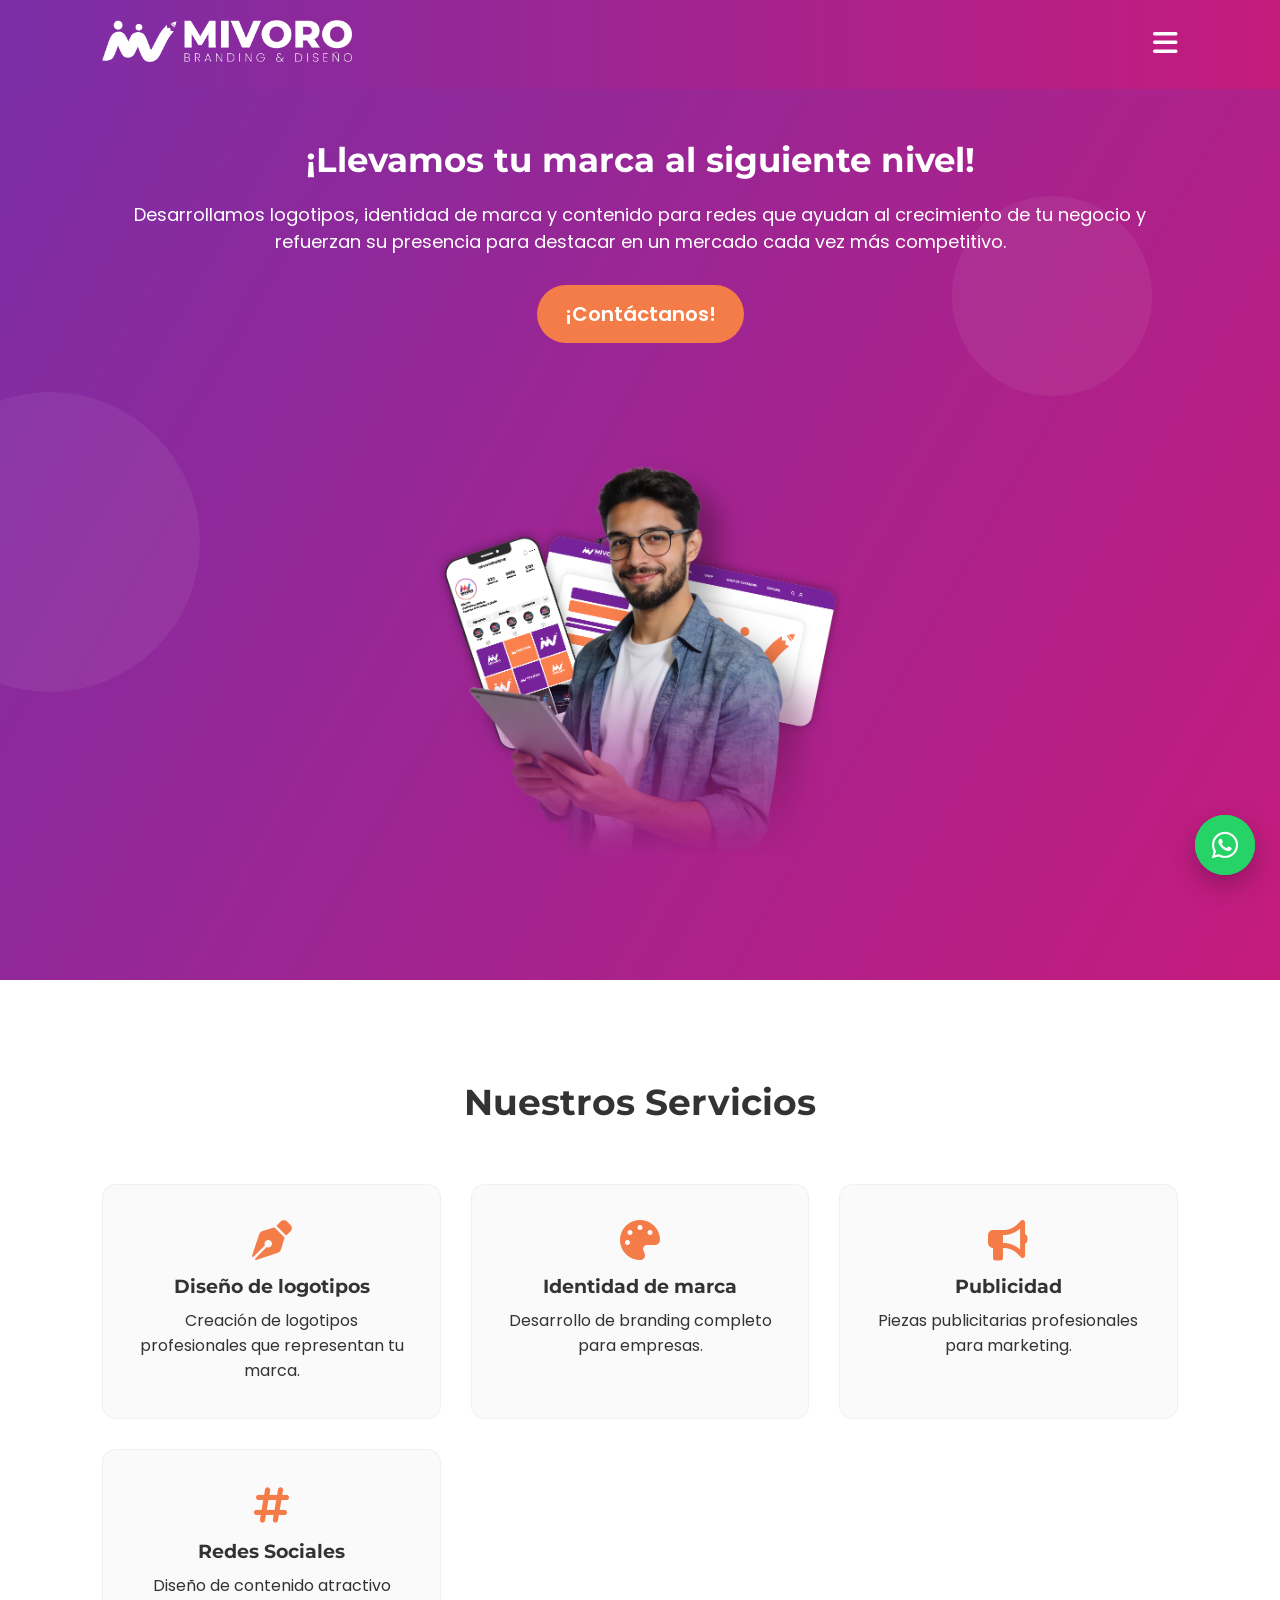
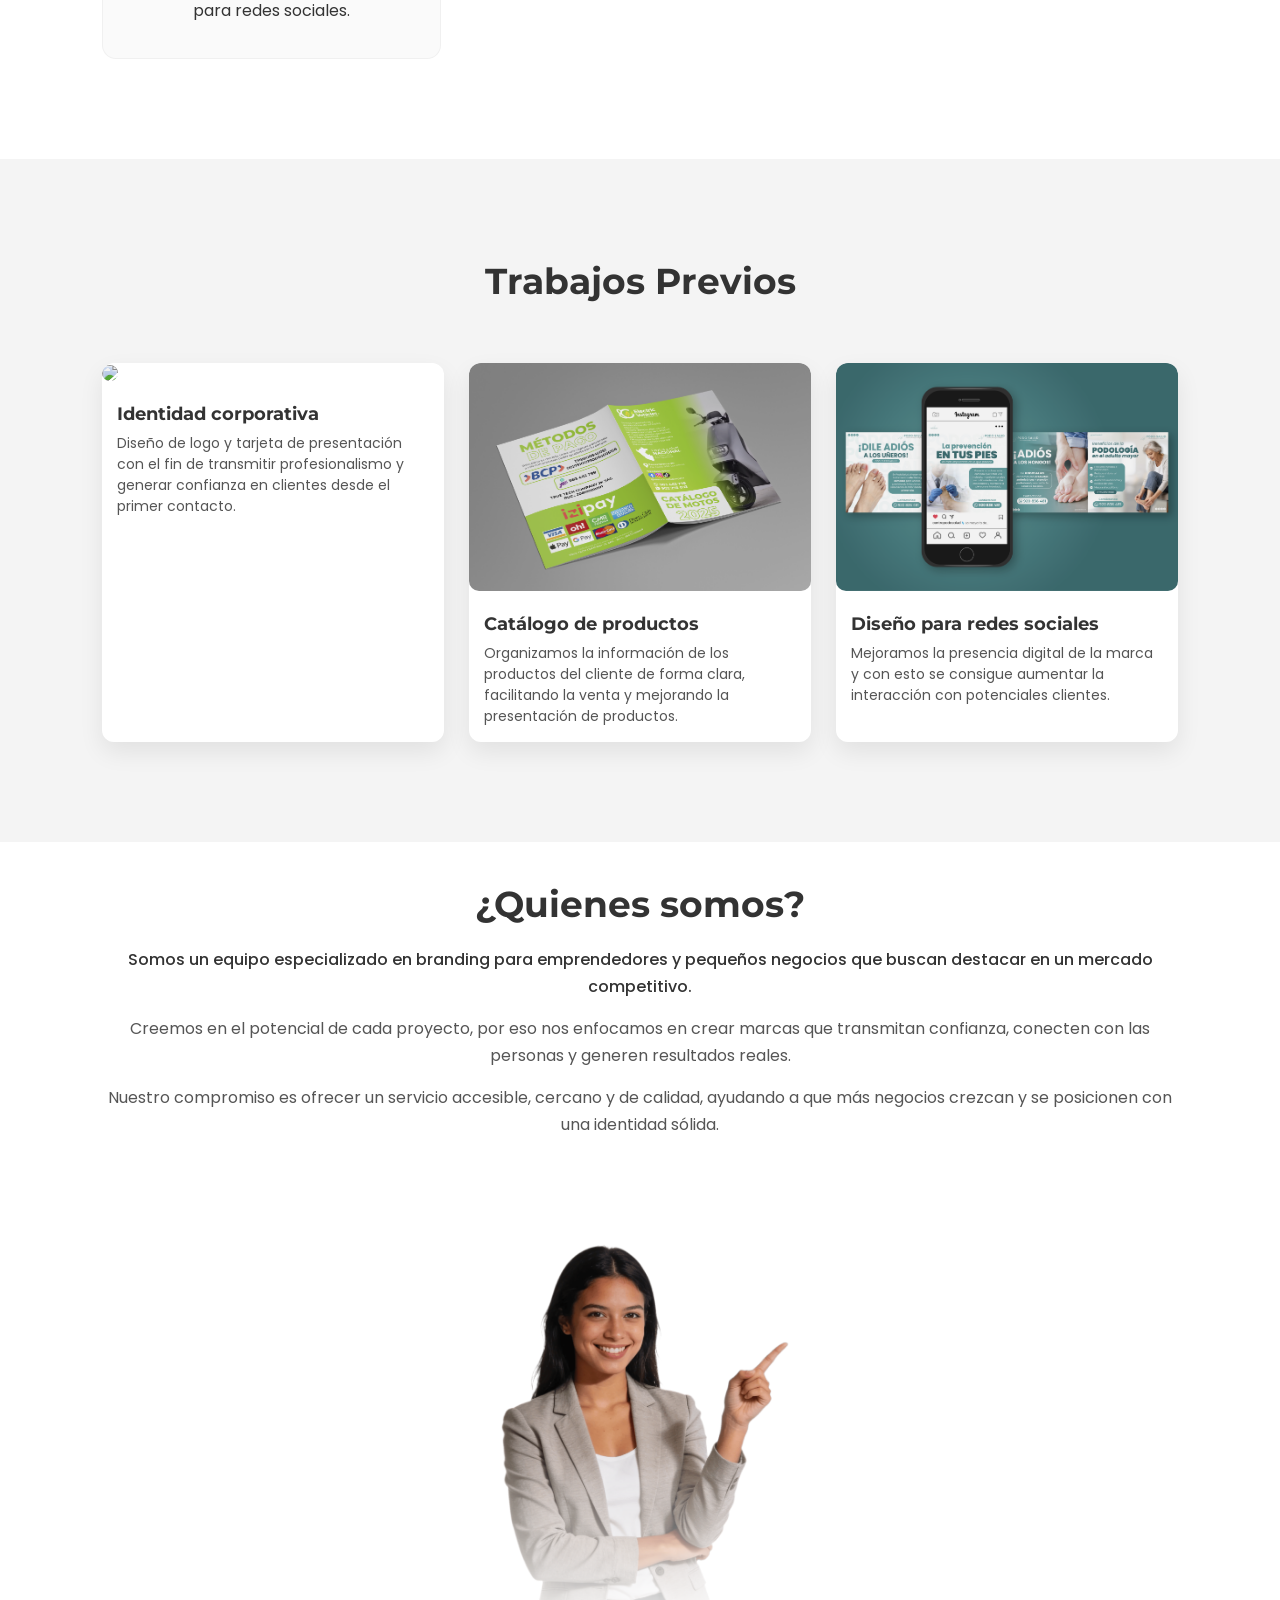
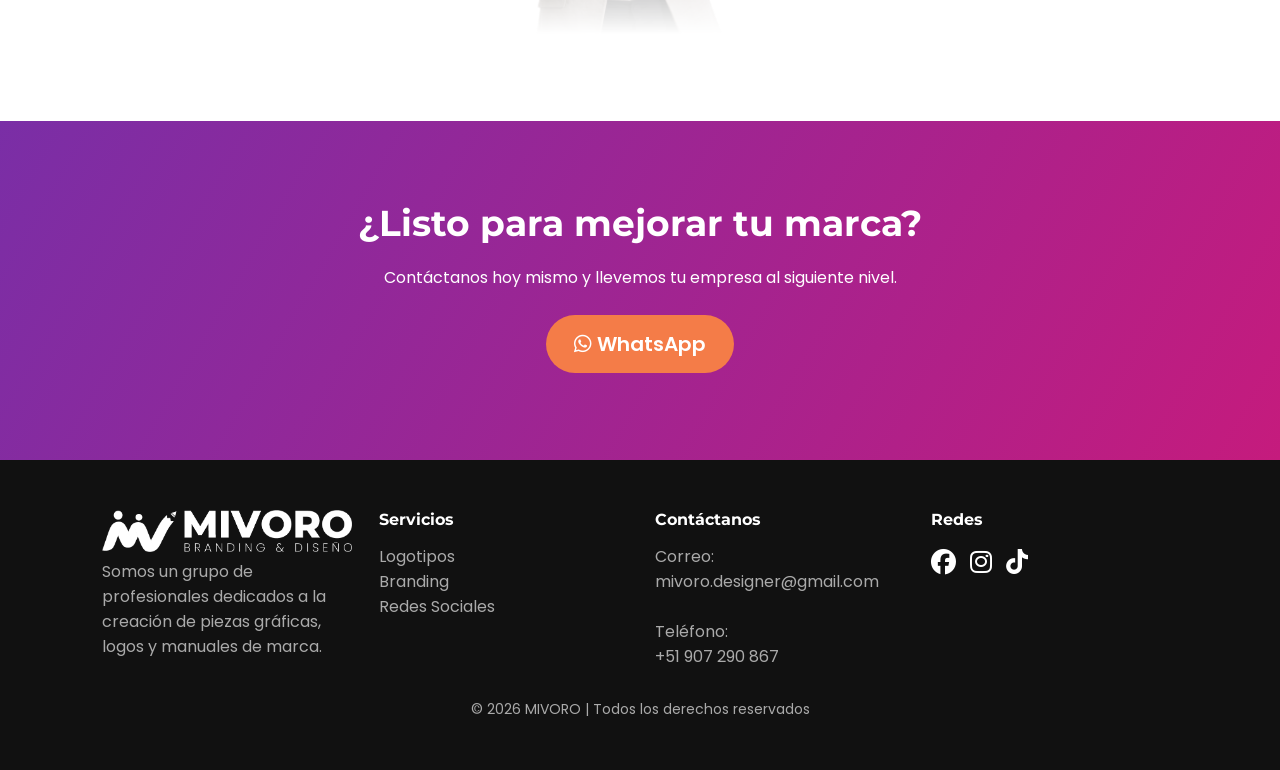
==== index.html @ 8953d546 "index.html" ====
<!DOCTYPE html>
<html lang="es">

<head>
    <meta charset="UTF-8">
    <meta name="viewport" content="width=device-width, initial-scale=1.0">
    <meta property="og:title" content="MIVORO | Branding & Diseño">
    <meta property="og:description" content="Especialistas en branding, diseño gráfico y creación de identidad visual.">
    <meta property="og:image" content="https://mivorodesigner.github.io/img/LogoW.png">
    <meta property="og:image:width" content="1200">
    <meta property="og:image:height" content="630">
    <meta property="og:url" content="https://mivorodesigner.github.io/">
    <meta property="og:type" content="website">

    <meta name="twitter:card" content="summary_large_image">

    <title>MIVORO | Branding & Diseño</title>

    <link rel="canonical" href="https://mivorodesigner.com/">

    <link rel="stylesheet" href="css/styles.css">

    <!-- Icono Principal -->
    <link rel="icon" type="image/png" href="img/favicon.png">

    <!-- Google Fonts -->
    <link rel="preconnect" href="https://fonts.googleapis.com">
    <link rel="preconnect" href="https://fonts.gstatic.com" crossorigin>

    <link
        href="https://fonts.googleapis.com/css2?family=Montserrat:wght@600;700;800&family=Poppins:wght@300;400;500;600&display=swap"
        rel="stylesheet">

    <!-- ICONOS -->
    <link rel="stylesheet" href="https://cdnjs.cloudflare.com/ajax/libs/font-awesome/6.5.0/css/all.min.css">

    <!-- ANIMACIONES -->
    <link href="https://unpkg.com/aos@2.3.4/dist/aos.css" rel="stylesheet">

</head>

<body>

    <header>

        <div class="logo"><img src="img/Logo.png"></div>

        <nav id="nav-menu">

            <a href="#inicio">Inicio</a>
            <a href="#servicios">Servicios</a>
            <a href="#portafolio">Portafolio</a>
            <a href="#contacto">Contacto</a>

        </nav>

        <div class="menu-toggle" id="menu-toggle">
            <i class="fa-solid fa-bars"></i>
        </div>

    </header>

    <!-- HERO -->

    <section class="hero" id="inicio">

        <div class="hero-container">

            <div data-aos="fade-right">

                <h1 data-aos="fade-right" data-aos-delay="0">¡Llevamos tu marca al siguiente nivel!</h1>

                <p data-aos="fade-right" data-aos-delay="50">Desarrollamos logotipos, identidad de marca y contenido
                    para redes que ayudan al crecimiento de tu negocio y refuerzan su presencia para destacar en un
                    mercado cada vez más competitivo.</p>

                <a href="#contacto" class="btn" data-aos="fade-right" data-aos-delay="100">¡Contáctanos!</a>

            </div>

            <div class="hero-img" data-aos="fade-left" data-aos-delay="150">
                <img src="img/Guy.png" alt="Diseño">
            </div>

        </div>

    </section>

    <!-- BOTON WHATSAPP -->

    <div class="whatsapp-container">

        <button class="whatsapp-float" id="whatsappBtn">
            <i class="fa-brands fa-whatsapp"></i>
        </button>

        <div class="whatsapp-box" id="whatsappBox">

            <div class="whatsapp-header">

                <span>¿Cómo podemos ayudarte?</span>

                <button class="close-wsp" id="closeWsp">
                    <i class="fa-solid fa-xmark"></i>
                </button>

            </div>

            <div class="whatsapp-options">

                <a href="https://wa.me/51907290867?text=Hola,%20quiero%20información%20sobre%20diseño%20de%20logos"
                    target="_blank">
                    <i class="fa-solid fa-pen-nib"></i>
                    Diseño de logotipos
                </a>

                <a href="https://wa.me/51907290867?text=Hola,%20quiero%20información%20sobre%20branding%20e%20identidad%20visual"
                    target="_blank">
                    <i class="fa-solid fa-palette"></i>
                    Branding e identidad
                </a>

                <a href="https://wa.me/51907290867?text=Hola,%20quiero%20información%20sobre%20diseño%20para%20redes%20sociales"
                    target="_blank">
                    <i class="fa-solid fa-hashtag"></i>
                    Diseño para redes
                </a>

                <a href="https://wa.me/51907290867?text=Hola,%20quiero%20información%20sobre%20publicidad%20y%20marketing%20visual"
                    target="_blank">
                    <i class="fa-solid fa-bullhorn"></i>
                    Publicidad
                </a>

                <a href="https://wa.me/51907290867?text=Hola,%20quiero%20cotizar%20un%20proyecto%20de%20diseño"
                    target="_blank">
                    <i class="fa-solid fa-briefcase"></i>
                    Cotizar proyecto
                </a>

                <a href="https://wa.me/51907290867?text=Hola,%20quiero%20asesoría%20sobre%20mi%20marca" target="_blank">
                    <i class="fa-solid fa-lightbulb"></i>
                    Asesoría de marca
                </a>

            </div>

        </div>

    </div>

    <!-- SERVICIOS -->

    <section class="services" id="servicios">

        <h2 class="section-title" data-aos="fade-right">Nuestros Servicios</h2>

        <div class="service-grid">

            <div class="service" data-aos="zoom-in" data-aos-delay="0">

                <i class="fa-solid fa-pen-nib"></i>
                <h3>Diseño de logotipos</h3>
                <p>Creación de logotipos profesionales que representan tu marca.</p>

            </div>

            <div class="service" data-aos="zoom-in" data-aos-delay="100">

                <i class="fa-solid fa-palette"></i>
                <h3>Identidad de marca</h3>
                <p>Desarrollo de branding completo para empresas.</p>

            </div>

            <div class="service" data-aos="zoom-in" data-aos-delay="200">

                <i class="fa-solid fa-bullhorn"></i>
                <h3>Publicidad</h3>
                <p>Piezas publicitarias profesionales para marketing.</p>

            </div>

            <div class="service" data-aos="zoom-in" data-aos-delay="300">

                <i class="fa-solid fa-hashtag"></i>
                <h3>Redes Sociales</h3>
                <p>Diseño de contenido atractivo para redes sociales.</p>

            </div>

        </div>

    </section>

    <!-- PORTFOLIO -->

    <section class="portfolio" id="portafolio">

        <h2 class="section-title" data-aos="fade-up">Trabajos Previos</h2>

        <div class="portfolio-grid">

            <div class="portfolio-item" data-aos="fade-up" data-aos-delay="100">

                <img src="img/port1.png">

                <div class="portfolio-info">

                    <h3>Identidad corporativa</h3>
                    <p>Diseño de logo y tarjeta de presentación con el fin de transmitir profesionalismo y generar confianza en clientes desde el primer contacto.</p>

                </div>

            </div>

            <div class="portfolio-item" data-aos="fade-up" data-aos-delay="200">

                <img src="img/port2.png">

                <div class="portfolio-info">

                    <h3>Catálogo de productos </h3>
                    <p>Organizamos la información de los productos del cliente de forma clara, facilitando la venta y mejorando la presentación de productos.</p>

                </div>

            </div>

            <div class="portfolio-item" data-aos="fade-up" data-aos-delay="300">

                <img src="img/port3.png">

                <div class="portfolio-info">

                    <h3>Diseño para redes sociales</h3>
                    <p>Mejoramos la presencia digital de la marca y con esto se consigue aumentar la interacción con potenciales clientes.</p>

                </div>

            </div>

    </section>

    <!-- QUIENES SOMOS -->

    <section class="about">

        <div class="about-container">

            <div class="about-img">
                <img src="img/Girl.png" alt="Sobre nosotros" data-aos="fade-right" data-aos-delay="0">
            </div>

            <div class="about-content">

                <h2 class="section-title" data-aos="fade-right" data-aos-delay="100">¿Quienes somos?</h2>

                <p class="about-text" data-aos="fade-right" data-aos-delay="200">
                    Somos un equipo especializado en branding para emprendedores y pequeños negocios que buscan destacar
                    en un mercado competitivo.
                </p>

                <p class="about-text" data-aos="fade-right" data-aos-delay="300">
                    Creemos en el potencial de cada proyecto, por eso nos enfocamos en crear marcas que transmitan
                    confianza, conecten con las personas y generen resultados reales.
                </p>

                <p class="about-text" data-aos="fade-right" data-aos-delay="400">
                    Nuestro compromiso es ofrecer un servicio accesible, cercano y de calidad, ayudando a que más
                    negocios crezcan y se posicionen con una identidad sólida.
                </p>

            </div>

        </div>

    </section>

    <!-- CTA -->

    <section class="cta" id="contacto">

        <h2 data-aos="fade-up" data-aos-delay="0">¿Listo para mejorar tu marca?</h2>

        <p data-aos="fade-up" data-aos-delay="50">Contáctanos hoy mismo y llevemos tu empresa al siguiente nivel.</p>

        <br>

        <a class="btn" href="https://wa.me/message/Y73QEX6LIP5VO1" target="_blank" data-aos="fade-up"
            data-aos-delay="100">

            <i class="fa-brands fa-whatsapp"></i> WhatsApp

        </a>

    </section>

    <!-- FOOTER -->

    <footer>

        <div class="footer-container">

            <div>

                <img src="img/Logo.png" class="logo">

                <p>Somos un grupo de profesionales dedicados a la creación de piezas gráficas, logos y manuales de
                    marca.</p>

            </div>

            <div>

                <h4>Servicios</h4>

                <p>Logotipos</p>
                <p>Branding</p>
                <p>Redes Sociales</p>

            </div>

            <div>

                <h4>Contáctanos</h4>

                <p>Correo:<br>
                    mivoro.designer@gmail.com</p><br>

                <p>Teléfono:<br>
                    +51 907 290 867</p>
            </div>

            <div>

                <h4>Redes</h4>

                <div class="social">

                    <a href="https://www.facebook.com/mivoro.designer" target="_blank"><i
                            class="fab fa-facebook"></i></a>
                    <a href="https://www.instagram.com/mivoro.designer/" target="_blank"><i
                            class="fab fa-instagram"></i></a>
                    <a href="https://www.tiktok.com/@mivoro.designer" target="_blank"><i class="fab fa-tiktok"></i></a>

                </div>

            </div>

        </div>

        <div class="footer-bottom">

            © 2026 MIVORO | Todos los derechos reservados

        </div>

    </footer>

    <script src="https://unpkg.com/aos@2.3.4/dist/aos.js"></script>

    <script>

        AOS.init({
            duration: 1000,
            once: true
        });

    </script>

    <script>

        const menuToggle = document.getElementById("menu-toggle");
        const navMenu = document.getElementById("nav-menu");
        const icon = menuToggle.querySelector("i");

        menuToggle.addEventListener("click", () => {

            navMenu.classList.toggle("active");

            if (navMenu.classList.contains("active")) {
                icon.classList.remove("fa-bars");
                icon.classList.add("fa-xmark");
            } else {
                icon.classList.remove("fa-xmark");
                icon.classList.add("fa-bars");
            }

        });

    </script>

    <script>

        window.addEventListener("scroll", function () {

            const header = document.querySelector("header");

            if (window.scrollY > 50) {
                header.classList.add("scrolled");
            } else {
                header.classList.remove("scrolled");
            }

        });

    </script>

    <script>

        const wspBtn = document.getElementById("whatsappBtn");
        const wspBox = document.getElementById("whatsappBox");
        const closeWsp = document.getElementById("closeWsp");

        wspBtn.addEventListener("click", () => {
            wspBox.classList.toggle("active");
        });

        closeWsp.addEventListener("click", () => {
            wspBox.classList.remove("active");
        });

    </script>

</body>

</html>
---- css/styles.css ----
/* RESET */

*{
margin:0;
padding:0;
box-sizing:border-box;
text-decoration:none;
list-style:none;
}

html{
scroll-behavior:smooth;
}

body{
font-family:'Poppins',sans-serif;
background:#f5f5f5;
color:#333;
}

/* VARIABLES */

:root{

--purple:#7a2ea6;
--pink:#c51b7d;
--orange:#f47c48;
--blue:#3b4db1;
--cyan:#29b2c7;

}

/* HEADER */

header{

background:linear-gradient(90deg,var(--purple),var(--pink));
padding:20px 8%;
display:flex;
justify-content:space-between;
align-items:center;
position:fixed;
width:100%;
top:0;
z-index:1000;

}

.logo{
  width:250px;
}

.logo img{
  width:100%;
  height:auto;
}

nav a{

color:white;
margin-left:25px;
font-weight:500;
transition:.3s;

}

nav a:hover{

color:var(--orange);

}

/* HERO */

.hero{
min-height:100vh;
display:flex;
align-items:center;
padding:120px 8%;
background:linear-gradient(120deg,var(--purple),var(--pink));
color:white;
position:relative;
overflow:hidden;
}

.hero-container{
display:grid;
grid-template-columns:1fr 1fr;
gap:40px;
align-items:center;
}


.hero h1{

font-family:'Montserrat';
font-size:70px;
line-height:1.2;
margin-bottom:20px;

}

.hero p{

font-size:23px;
margin-bottom:30px;

}

.btn{

background:var(--orange);
padding:14px 28px;
font-size:20px;
border-radius:30px;
color:white;
font-weight:600;
display:inline-block;
transition:all .35s ease;
position:relative;
overflow:hidden;

}

.btn::after{

content:"";
position:absolute;
width:0%;
height:100%;
left:0;
top:0;
background:rgba(255,255,255,0.15);
transition:width .35s ease;

}

.btn:hover::after{

width:100%;

}

.btn:hover{

transform:translateY(-3px);
box-shadow:0 12px 30px rgba(0,0,0,0.25);

}

.hero-img{
position:absolute;
bottom: -9%;
right:5%;
-webkit-mask-image: linear-gradient(to bottom, rgba(0,0,0,1) 50%, rgba(0,0,0,0) 87%);
-webkit-mask-repeat: no-repeat;
-webkit-mask-size: cover;
mask-image: linear-gradient(to bottom, rgba(0,0,0,1) 50%, rgba(0,0,0,0) 87%);
mask-repeat: no-repeat;
mask-size: cover;

}

.hero-img img{
  width: clamp(80vh, 50vw, 90vh);
  max-width: 850px;
  height: auto;
  animation: floatHero 6s ease-in-out infinite;
}

@keyframes floatHero{

0%{transform:translateY(0px);}
50%{transform:translateY(-10px);}
100%{transform:translateY(0px);}

}

/* BOTON WHATSAPP FLOTANTE */

.whatsapp-float{

position:fixed;
bottom:25px;
right:25px;

width:60px;
height:60px;

background:#25D366;
color:white;

border-radius:50%;
display:flex;
align-items:center;
justify-content:center;

font-size:30px;

box-shadow:0 10px 25px rgba(0,0,0,0.25);

z-index:9999;

transition:all .35s ease;

}

/* HOVER */

.whatsapp-float:hover{

transform:scale(1.1);
box-shadow:0 15px 35px rgba(0,0,0,0.35);

}

/* ANIMACION PULSO */

.whatsapp-float::before{

content:"";
position:absolute;
width:100%;
height:100%;

border-radius:50%;
background:#25D366;

animation:whatsappPulse 2s infinite;

z-index:-1;

}

@keyframes whatsappPulse{

0%{
transform:scale(1);
opacity:0.6;
}

70%{
transform:scale(1.6);
opacity:0;
}

100%{
transform:scale(1.6);
opacity:0;
}

}

/* CONTENEDOR WHATSAPP */

.whatsapp-container{
position:fixed;
bottom:25px;
right:25px;
z-index:9999;
}

.whatsapp-float {
  opacity: 0;
  transform: translateX(100px);
  animation: slideIn 1s forwards;
}

@keyframes slideIn {
  to {
    opacity: 1;
    transform: translateX(0);
  }
}

/* BOTON PRINCIPAL */

.whatsapp-float{

width:60px;
height:60px;

background:#25D366;
color:white;

border-radius:50%;

display:flex;
align-items:center;
justify-content:center;

font-size:30px;

border:none;
cursor:pointer;

box-shadow:0 10px 25px rgba(0,0,0,0.25);

transition:.3s;

}

.whatsapp-float:hover{
transform:scale(1.1);
}

/* CAJA */

.whatsapp-box{

position:absolute;
bottom:80px;
right:0;

width:260px;

background:white;

border-radius:14px;

box-shadow:0 15px 40px rgba(0,0,0,0.2);

overflow:hidden;

opacity:0;
pointer-events:none;
transform:translateY(20px);

transition:.35s ease;

}

/* CUANDO ESTA ACTIVA */

.whatsapp-box.active{

opacity:1;
pointer-events:auto;
transform:translateY(0);

}

/* HEADER */

.whatsapp-header{

background:linear-gradient(120deg,var(--purple),var(--pink));
color:white;

padding:12px 15px;

display:flex;
justify-content:space-between;
align-items:center;

font-size:14px;

}

.close-wsp{

background:none;
border:none;
color:white;
font-size:16px;
cursor:pointer;

}

/* OPCIONES */

.whatsapp-options{

display:flex;
flex-direction:column;

}

.whatsapp-options a{

padding:12px 15px;

display:flex;
align-items:center;

gap:10px;

color:#333;

font-size:14px;

transition:.25s;

}

.whatsapp-options a:hover{

background:#f5f5f5;

}

/* ICONOS */

.whatsapp-options i{

color:var(--orange);
width:18px;

}

/* BOTON MENU MOVIL */

.menu-toggle{
    display:none;
    font-size:28px;
    color:rgb(255, 255, 255);
    cursor:pointer;
}

/* MENU */

nav{
    position:absolute;
    top:100%;
    right:0;   /* ahora se pega al lado derecho */

    width:20%;

    background:white;

    flex-direction:column;
    align-items:stretch;

    max-height:0;
    overflow:hidden;

    transition:max-height .4s ease;

}

/* LINKS DEL MENU */

nav a{
    display:block;
    padding:15px;
    margin:0;

    color:purple;
    text-decoration:none;

    text-align:left; /* texto sigue alineado a la izquierda */

    border-bottom:1px solid #e0e0e0;

    transition:background .3s, color .3s;
}

/* HOVER */

nav a:hover{
    background:#f5f0ff;
    color:#6a0dad;
}

/* MENU ACTIVO */

nav.active{
    max-height:300px;
}

/* BOTON MENU EN MOVIL */

.menu-toggle{
    display:block;
}


/* SERVICIOS */

.services{

padding:100px 8%;
background:white;

}

.section-title{

text-align:center;
font-family:'Montserrat';
font-size:36px;
margin-bottom:60px;

}

.service-grid{

display:grid;
grid-template-columns:repeat(auto-fit,minmax(250px,1fr));
gap:30px;

}

.service{

background:#fafafa;
padding:35px;
border-radius:14px;
text-align:center;
transition:all .35s ease;
border:1px solid rgba(0,0,0,0.04);

}

.service:hover{

transform:translateY(-10px);
box-shadow:0 20px 40px rgba(0,0,0,0.12);

}

.service i{
font-size:40px;
color:var(--orange);
margin-bottom:15px;
transition:transform .35s ease;
}

.service:hover i{
transform:scale(1.2) rotate(5deg);
}

.service h3{

font-family:'Montserrat';
margin-bottom:10px;

}

/* PORTFOLIO */

.portfolio{

padding:100px 8%;
background:#f4f4f4;

}

.portfolio-grid{

display:grid;
grid-template-columns:repeat(auto-fit,minmax(280px,1fr));
gap:25px;

}

.portfolio img{

width:100%;
border-radius:10px;
transition:all .45s ease;
filter:brightness(95%);

}

.portfolio-item{
background:white;
border-radius:12px;
overflow:hidden;
box-shadow:0 10px 25px rgba(0,0,0,0.08);
transition:.3s;
}

.portfolio-item:hover{
transform:translateY(-10px);
}

.portfolio-info{
padding:15px;
}

.portfolio-info h3{
font-family:'Montserrat';
font-size:18px;
margin-bottom:8px;
}

.portfolio-info p{
font-size:14px;
color:#555;
}

/* ABOUT */

.about{
padding:40px 8%;
background:white;
}

.about-container{
display:grid;
grid-template-columns:1fr 1.2fr;
gap:40px;
align-items:center;

max-width:1100px;
margin:0 auto;
}

/* IMAGEN */

.about-img img{
width:100%;
max-width:320px;
-webkit-mask-image: linear-gradient(to bottom, rgba(0,0,0,1) 50%, rgba(0,0,0,0) 90%);
-webkit-mask-repeat: no-repeat;
-webkit-mask-size: cover;
mask-image: linear-gradient(to bottom, rgba(0,0,0,1) 50%, rgba(0,0,0,0) 90%);
mask-repeat: no-repeat;
mask-size: cover;
}

.about-img img{
transition:.4s ease;
}

.about-img img:hover{
transform:scale(1.03);
}

/* TEXTO */

.about-content .section-title{
text-align:left;
margin-bottom:20px;
}

.about-text{
font-size:16px;
line-height:1.7;
color:#555;
margin-bottom:15px;
}

.about-text:first-of-type{
color:#333;
font-weight:500;
}

/* PROCESO */

.process{
padding:80px 8%;
background:#f4f4f4;
}

.process-grid{
display:grid;
grid-template-columns:repeat(auto-fit,minmax(220px,1fr));
gap:30px;
margin-top:40px;
}

.process-item{
background:white;
padding:30px 20px;
border-radius:12px;
text-align:center;
transition:.3s;
border:1px solid rgba(0,0,0,0.05);
}

.process-item:hover{
transform:translateY(-5px);
box-shadow:0 15px 30px rgba(0,0,0,0.1);
}

.process-item span{
display:inline-block;
font-family:'Montserrat';
font-size:40px;
font-weight:700;
color:var(--orange);
margin-bottom:10px;
}

.process-item h3{
font-family:'Montserrat';
margin-bottom:10px;
font-size:25px;
}

.process-item p{
font-size:14px;
color:#555;
}

.process-item span{
transition:.3s;
}

.process-item:hover span{
transform:scale(1.2);
}

/* CTA */

.cta{

background:linear-gradient(120deg,var(--purple),var(--pink));
color:white;
text-align:center;
padding:80px 8%;

}

.cta h2{

font-family:'Montserrat';
font-size:36px;
margin-bottom:20px;

}

/* FOOTER */

footer{

background:#111;
color:#aaa;
padding:50px 8%;

}

.footer-container{

display:grid;
grid-template-columns:repeat(auto-fit,minmax(220px,1fr));
gap:30px;

}

.footer-container h4{

font-family:'Montserrat';
margin-bottom:15px;
color:white;

}

.social a{

color:white;
margin-right:10px;
font-size:25px;
transition:all .3s ease;

}

.social a:hover{

color:var(--orange);
transform:translateY(-3px);

}

.footer-bottom{

text-align:center;
margin-top:30px;
font-size:14px;

}

/* HEADER SCROLL EFFECT */

header{
backdrop-filter: blur(6px);
transition:all .35s ease;
}

header.scrolled{
padding:14px 8%;
box-shadow:0 8px 25px rgba(0,0,0,0.15);
}

.hero::before,
.hero::after{

content:"";
position:absolute;
border-radius:50%;
background:rgba(255,255,255,0.06);
animation:floatBg 12s infinite linear;

}

.hero::before{

width:300px;
height:300px;
left:-100px;
top:40%;

}

.hero::after{

width:200px;
height:200px;
right:10%;
top:20%;

}

@keyframes floatBg{

0%{transform:translateY(0);}
50%{transform:translateY(-40px);}
100%{transform:translateY(0);}

}

/* RESPONSIVE */

@media (max-width:1400px){

nav{
    width:100%;
}

.hero{
padding:140px 8% 60px 8%;
text-align:center;
justify-content: center;
}

.hero-container{
grid-template-columns:1fr;
}

.hero-img{
position: static; /* quita el absolute */
margin-top:40px;
display:flex;
justify-content:center;
}

.hero-img img{
position:static; /* reset */
width:100%;
max-width:420px;
}

.hero h1{
font-size:34px;
}

.hero p{
font-size:18px;
}

.about-container{
display:flex;
flex-direction:column-reverse; /* 👈 CLAVE */
text-align:center;
}

.about-content .section-title{
text-align:center;
}

.about-img{
display:flex;
justify-content:center;
margin-top:20px;
}

.about-img{
display:flex;
justify-content:center;
}

}
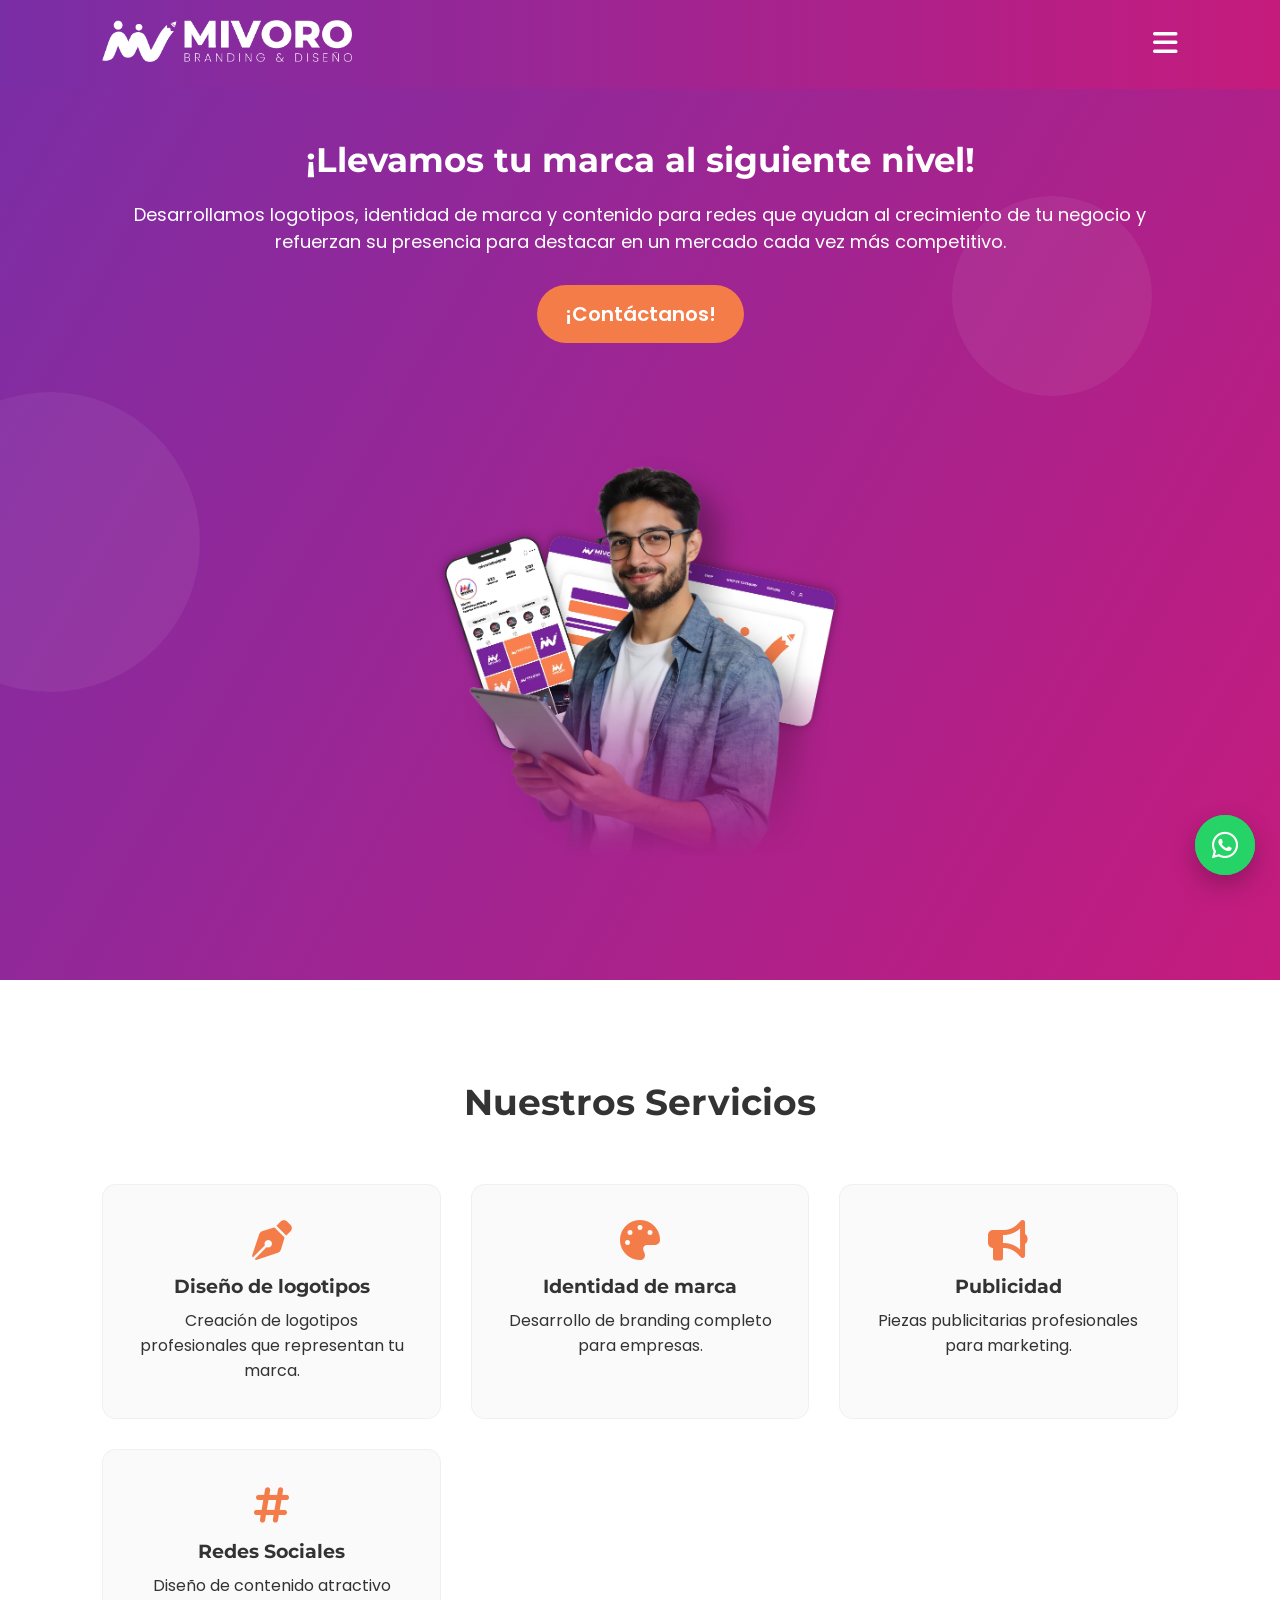
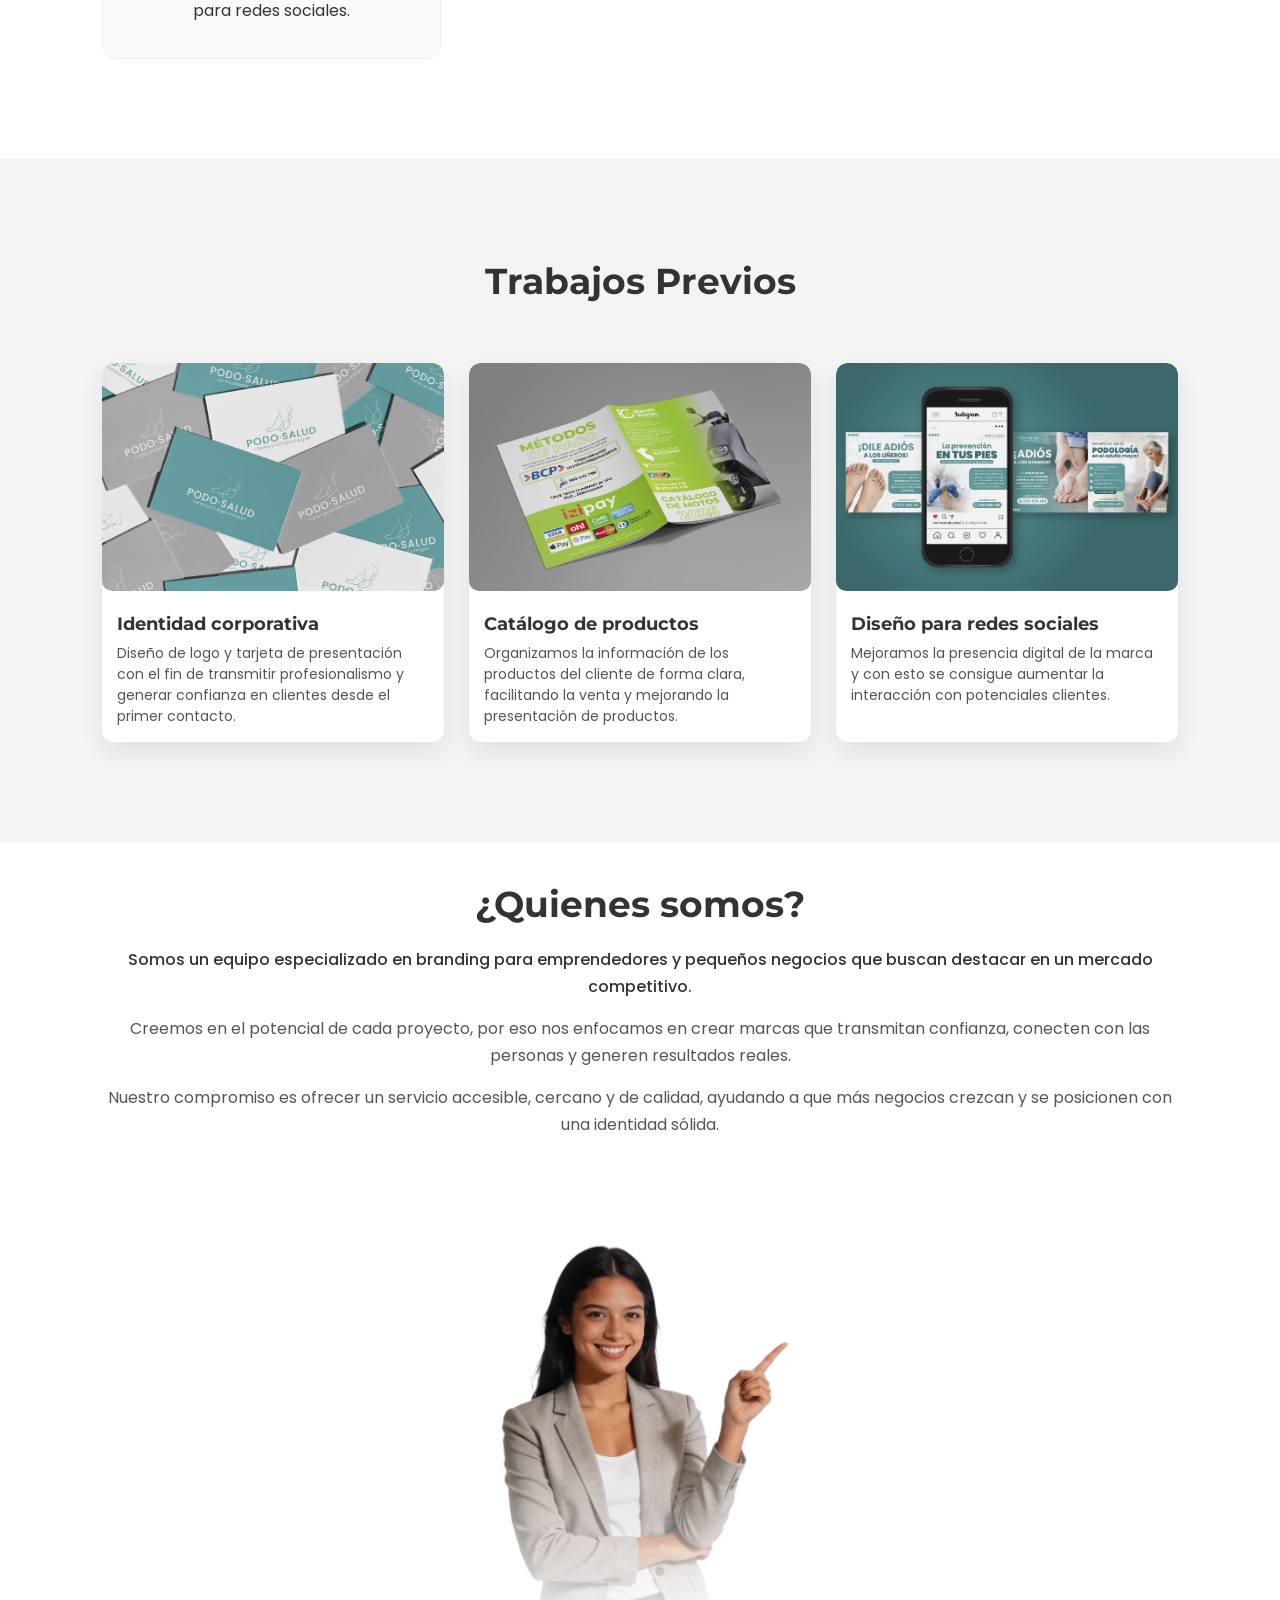
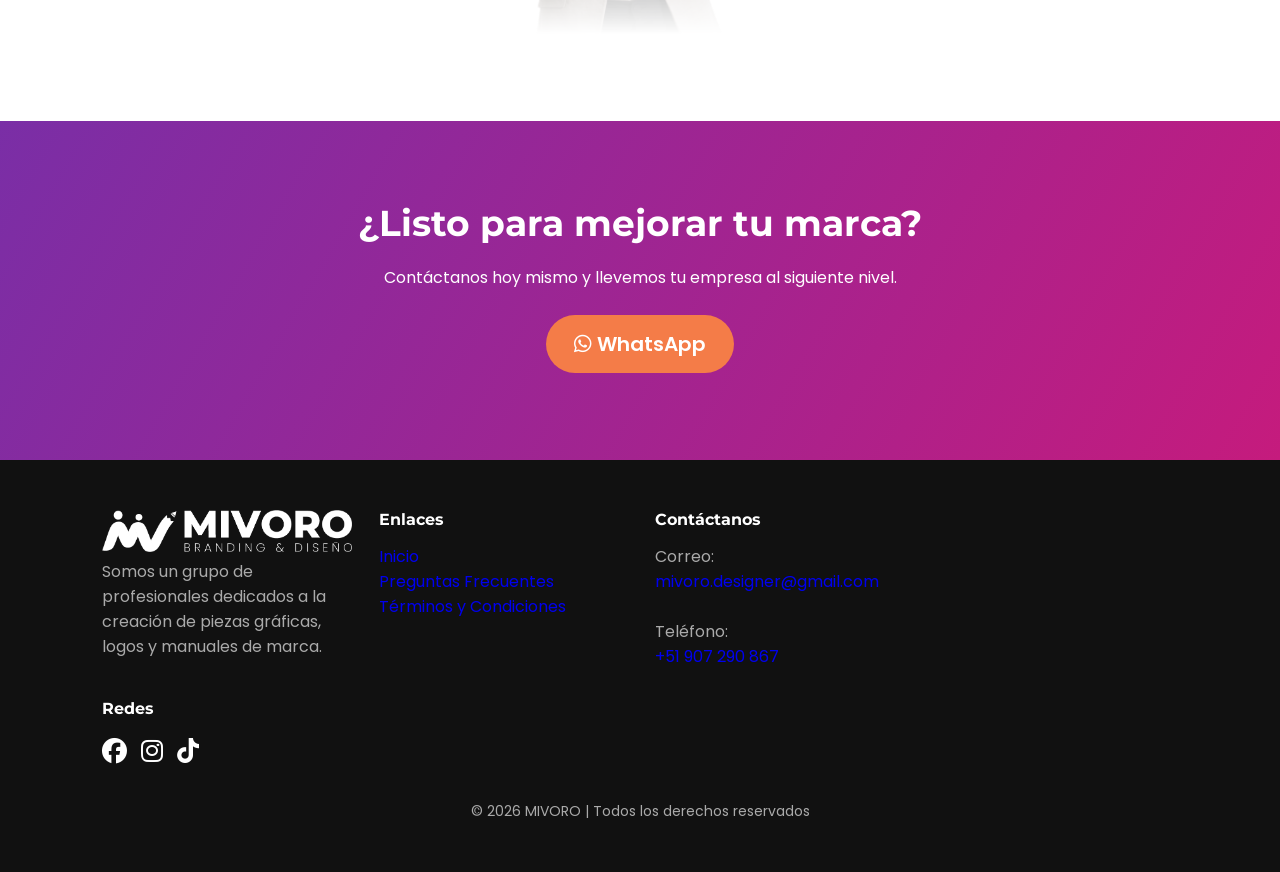
==== commit 67f5b0dd: "index.html" ====
--- a/index.html
+++ b/index.html
@@ -2,26 +2,38 @@
 <html lang="es">
 
 <head>
+
+    <!-- Google Tag Manager -->
+    <script>(function (w, d, s, l, i) {
+            w[l] = w[l] || []; w[l].push({
+                'gtm.start':
+                    new Date().getTime(), event: 'gtm.js'
+            }); var f = d.getElementsByTagName(s)[0],
+                j = d.createElement(s), dl = l != 'dataLayer' ? '&l=' + l : ''; j.async = true; j.src =
+                    'https://www.googletagmanager.com/gtm.js?id=' + i + dl; f.parentNode.insertBefore(j, f);
+        })(window, document, 'script', 'dataLayer', 'GTM-5C4JH722');</script>
+    <!-- End Google Tag Manager -->
+
     <meta charset="UTF-8">
     <meta name="viewport" content="width=device-width, initial-scale=1.0">
-    <meta property="og:title" content="MIVORO | Branding & Diseño">
+    <meta property="og:title" content="Mivoro | Branding & Diseño">
     <meta property="og:description" content="Especialistas en branding, diseño gráfico y creación de identidad visual.">
-    <meta property="og:image" content="https://mivorodesigner.github.io/img/LogoW.png">
+    <meta property="og:image" content="https://mivorodesigner.com/img/LogoW.webp">
     <meta property="og:image:width" content="1200">
     <meta property="og:image:height" content="630">
-    <meta property="og:url" content="https://mivorodesigner.github.io/">
+    <meta property="og:url" content="https://mivorodesigner.com/">
     <meta property="og:type" content="website">
 
     <meta name="twitter:card" content="summary_large_image">
 
-    <title>MIVORO | Branding & Diseño</title>
+    <title>Mivoro | Branding & Diseño</title>
 
     <link rel="canonical" href="https://mivorodesigner.com/">
 
     <link rel="stylesheet" href="css/styles.css">
 
     <!-- Icono Principal -->
-    <link rel="icon" type="image/png" href="img/favicon.png">
+    <link rel="icon" type="image/webp" href="img/favicon.webp">
 
     <!-- Google Fonts -->
     <link rel="preconnect" href="https://fonts.googleapis.com">
@@ -41,16 +53,27 @@
 
 <body>
 
+    <!-- Google Tag Manager (noscript) -->
+    <noscript><iframe src="https://www.googletagmanager.com/ns.html?id=GTM-5C4JH722" height="0" width="0"
+            style="display:none;visibility:hidden"></iframe></noscript>
+    <!-- End Google Tag Manager (noscript) -->
+
     <header>
 
-        <div class="logo"><img src="img/Logo.png"></div>
-
-        <nav id="nav-menu">
-
-            <a href="#inicio">Inicio</a>
-            <a href="#servicios">Servicios</a>
-            <a href="#portafolio">Portafolio</a>
-            <a href="#contacto">Contacto</a>
+        <div class="logo">
+            <a href="index.html">
+                <img src="img/Logo.webp">
+            </a>
+        </div>
+
+        <nav id="nav-menu" data-aos="fade-left" data-aos-delay="0">
+
+            <a href="index.html#inicio">Inicio</a>
+            <a href="index.html#servicios">Servicios</a>
+            <a href="index.html#portafolio">Portafolio</a>
+            <a href="index.html#quienes">¿Quienes somos?</a>
+            <a href="index.html#contacto">Contacto</a>
+            <a href="faq.html">Preguntas Frecuentes</a>
 
         </nav>
 
@@ -79,7 +102,7 @@
             </div>
 
             <div class="hero-img" data-aos="fade-left" data-aos-delay="150">
-                <img src="img/Guy.png" alt="Diseño">
+                <img src="img/Guy.webp" alt="Diseño">
             </div>
 
         </div>
@@ -203,12 +226,13 @@
 
             <div class="portfolio-item" data-aos="fade-up" data-aos-delay="100">
 
-                <img src="img/port1.png">
+                <img src="img/port1.webp">
 
                 <div class="portfolio-info">
 
                     <h3>Identidad corporativa</h3>
-                    <p>Diseño de logo y tarjeta de presentación con el fin de transmitir profesionalismo y generar confianza en clientes desde el primer contacto.</p>
+                    <p>Diseño de logo y tarjeta de presentación con el fin de transmitir profesionalismo y generar
+                        confianza en clientes desde el primer contacto.</p>
 
                 </div>
 
@@ -216,12 +240,13 @@
 
             <div class="portfolio-item" data-aos="fade-up" data-aos-delay="200">
 
-                <img src="img/port2.png">
+                <img src="img/port2.webp">
 
                 <div class="portfolio-info">
 
                     <h3>Catálogo de productos </h3>
-                    <p>Organizamos la información de los productos del cliente de forma clara, facilitando la venta y mejorando la presentación de productos.</p>
+                    <p>Organizamos la información de los productos del cliente de forma clara, facilitando la venta y
+                        mejorando la presentación de productos.</p>
 
                 </div>
 
@@ -229,12 +254,13 @@
 
             <div class="portfolio-item" data-aos="fade-up" data-aos-delay="300">
 
-                <img src="img/port3.png">
+                <img src="img/port3.webp">
 
                 <div class="portfolio-info">
 
                     <h3>Diseño para redes sociales</h3>
-                    <p>Mejoramos la presencia digital de la marca y con esto se consigue aumentar la interacción con potenciales clientes.</p>
+                    <p>Mejoramos la presencia digital de la marca y con esto se consigue aumentar la interacción con
+                        potenciales clientes.</p>
 
                 </div>
 
@@ -244,12 +270,12 @@
 
     <!-- QUIENES SOMOS -->
 
-    <section class="about">
+    <section class="about" id="quienes">
 
         <div class="about-container">
 
             <div class="about-img">
-                <img src="img/Girl.png" alt="Sobre nosotros" data-aos="fade-right" data-aos-delay="0">
+                <img src="img/Girl.webp" alt="Sobre nosotros" data-aos="fade-right" data-aos-delay="0">
             </div>
 
             <div class="about-content">
@@ -300,39 +326,54 @@
 
     <footer>
 
-        <div class="footer-container">
+        <div class="footer-container" data-aos="fade-right" data-aos-delay="0">
 
             <div>
 
-                <img src="img/Logo.png" class="logo">
+                <img src="img/Logo.webp" class="logo">
 
                 <p>Somos un grupo de profesionales dedicados a la creación de piezas gráficas, logos y manuales de
                     marca.</p>
 
             </div>
 
-            <div>
-
-                <h4>Servicios</h4>
-
-                <p>Logotipos</p>
-                <p>Branding</p>
-                <p>Redes Sociales</p>
-
-            </div>
-
-            <div>
+            <div class="enlaces" data-aos="fade-right" data-aos-delay="0">
+
+                <h4>Enlaces</h4>
+
+                <a href="index.html">
+                    <p>Inicio</p>
+                </a>
+
+                <a href="FAQ.html">
+                    <p>Preguntas Frecuentes</p>
+                </a>
+
+                <a href="terminos-condiciones.html">
+                    <p>Términos y Condiciones</p>
+                </a>
+
+            </div>
+
+            <div class="contactanos" data-aos="fade-right" data-aos-delay="0">
 
                 <h4>Contáctanos</h4>
 
-                <p>Correo:<br>
-                    mivoro.designer@gmail.com</p><br>
-
-                <p>Teléfono:<br>
-                    +51 907 290 867</p>
-            </div>
-
-            <div>
+                <p>Correo:</p>
+                <a href="#" class="copiar">
+                    <p>mivoro.designer@gmail.com</p>
+                </a><br>
+
+                <p>Teléfono:</p>
+                <a href="#" class="copiar">
+                    <p>+51 907 290 867</p>
+                </a>
+            </div>
+
+            <!-- TOAST -->
+            <div id="toast"></div>
+
+            <div data-aos="fade-right" data-aos-delay="0">
 
                 <h4>Redes</h4>
 
@@ -358,6 +399,8 @@
 
     </footer>
 
+    <!-- ANIMACION -->
+
     <script src="https://unpkg.com/aos@2.3.4/dist/aos.js"></script>
 
     <script>
@@ -368,6 +411,8 @@
         });
 
     </script>
+
+    <!-- MENU HEADER -->
 
     <script>
 
@@ -407,20 +452,82 @@
 
     </script>
 
+    <!-- BOTON WHATSAPP -->
+
     <script>
-
-        const wspBtn = document.getElementById("whatsappBtn");
-        const wspBox = document.getElementById("whatsappBox");
-        const closeWsp = document.getElementById("closeWsp");
-
-        wspBtn.addEventListener("click", () => {
-            wspBox.classList.toggle("active");
+        document.addEventListener("DOMContentLoaded", () => {
+
+            const btn = document.getElementById("whatsappBtn");
+            const box = document.getElementById("whatsappBox");
+            const closeBtn = document.getElementById("closeWsp");
+
+            let notifTimeout;
+
+            // mostrar notificación
+            function showNotif() {
+                btn.classList.add("show-notif");
+                btn.classList.remove("hide-notif");
+            }
+
+            // ocultar notificación temporal
+            function hideNotifTemp() {
+                btn.classList.remove("show-notif");
+                btn.classList.add("hide-notif");
+
+                clearTimeout(notifTimeout);
+
+                notifTimeout = setTimeout(() => {
+                    showNotif();
+                }, 15000);
+            }
+
+            // abrir/cerrar caja + ocultar notif
+            btn.addEventListener("click", () => {
+                box.classList.toggle("active");
+                hideNotifTemp();
+            });
+
+            // botón cerrar
+            closeBtn.addEventListener("click", (e) => {
+                e.stopPropagation(); // evita conflicto con el botón principal
+                box.classList.remove("active");
+            });
+
+            // primera aparición
+            setTimeout(() => {
+                showNotif();
+            }, 5000);
+
         });
-
-        closeWsp.addEventListener("click", () => {
-            wspBox.classList.remove("active");
+    </script>
+
+    <!-- COPIAR CLICK -->
+
+    <script>
+        const links = document.querySelectorAll(".copiar");
+        const toast = document.getElementById("toast");
+
+        links.forEach(link => {
+            link.addEventListener("click", function (e) {
+                e.preventDefault();
+
+                // Obtener el texto del <p> dentro del <a>
+                const texto = this.querySelector("p").innerText;
+
+                navigator.clipboard.writeText(texto)
+                    .then(() => mostrarToast("Copiado al portapapeles"))
+                    .catch(() => mostrarToast("Error al copiar"));
+            });
         });
 
+        function mostrarToast(mensaje) {
+            toast.textContent = mensaje;
+            toast.classList.add("show");
+
+            setTimeout(() => {
+                toast.classList.remove("show");
+            }, 2000);
+        }
     </script>
 
 </body>
--- a/css/styles.css
+++ b/css/styles.css
@@ -1,884 +1,849 @@
 /* RESET */
 
-*{
-margin:0;
-padding:0;
-box-sizing:border-box;
-text-decoration:none;
-list-style:none;
-}
-
-html{
-scroll-behavior:smooth;
-}
-
-body{
-font-family:'Poppins',sans-serif;
-background:#f5f5f5;
-color:#333;
+* {
+    margin: 0;
+    padding: 0;
+    box-sizing: border-box;
+    text-decoration: none;
+    list-style: none;
+}
+
+html {
+    scroll-behavior: smooth;
+}
+
+body {
+    font-family: 'Poppins', sans-serif;
+    background: #f5f5f5;
+    color: #333;
 }
 
 /* VARIABLES */
 
-:root{
-
---purple:#7a2ea6;
---pink:#c51b7d;
---orange:#f47c48;
---blue:#3b4db1;
---cyan:#29b2c7;
+:root {
+
+    --purple: #7a2ea6;
+    --pink: #c51b7d;
+    --orange: #f47c48;
+    --blue: #3b4db1;
+    --cyan: #29b2c7;
 
 }
 
 /* HEADER */
 
-header{
-
-background:linear-gradient(90deg,var(--purple),var(--pink));
-padding:20px 8%;
-display:flex;
-justify-content:space-between;
-align-items:center;
-position:fixed;
-width:100%;
-top:0;
-z-index:1000;
-
-}
-
-.logo{
-  width:250px;
-}
-
-.logo img{
-  width:100%;
-  height:auto;
-}
-
-nav a{
-
-color:white;
-margin-left:25px;
-font-weight:500;
-transition:.3s;
-
-}
-
-nav a:hover{
-
-color:var(--orange);
+header {
+
+    background: linear-gradient(90deg, var(--purple), var(--pink));
+    padding: 20px 8%;
+    display: flex;
+    justify-content: space-between;
+    align-items: center;
+    position: fixed;
+    width: 100%;
+    top: 0;
+    z-index: 1000;
+
+}
+
+.logo {
+    width: 250px;
+}
+
+.logo img {
+    width: 100%;
+    height: auto;
+}
+
+nav a {
+
+    color: white;
+    margin-left: 25px;
+    font-weight: 500;
+    transition: .3s;
+
+}
+
+nav a:hover {
+
+    color: var(--orange);
 
 }
 
 /* HERO */
 
-.hero{
-min-height:100vh;
-display:flex;
-align-items:center;
-padding:120px 8%;
-background:linear-gradient(120deg,var(--purple),var(--pink));
-color:white;
-position:relative;
-overflow:hidden;
-}
-
-.hero-container{
-display:grid;
-grid-template-columns:1fr 1fr;
-gap:40px;
-align-items:center;
-}
-
-
-.hero h1{
-
-font-family:'Montserrat';
-font-size:70px;
-line-height:1.2;
-margin-bottom:20px;
-
-}
-
-.hero p{
-
-font-size:23px;
-margin-bottom:30px;
-
-}
-
-.btn{
-
-background:var(--orange);
-padding:14px 28px;
-font-size:20px;
-border-radius:30px;
-color:white;
-font-weight:600;
-display:inline-block;
-transition:all .35s ease;
-position:relative;
-overflow:hidden;
-
-}
-
-.btn::after{
-
-content:"";
-position:absolute;
-width:0%;
-height:100%;
-left:0;
-top:0;
-background:rgba(255,255,255,0.15);
-transition:width .35s ease;
-
-}
-
-.btn:hover::after{
-
-width:100%;
-
-}
-
-.btn:hover{
-
-transform:translateY(-3px);
-box-shadow:0 12px 30px rgba(0,0,0,0.25);
-
-}
-
-.hero-img{
-position:absolute;
-bottom: -9%;
-right:5%;
--webkit-mask-image: linear-gradient(to bottom, rgba(0,0,0,1) 50%, rgba(0,0,0,0) 87%);
--webkit-mask-repeat: no-repeat;
--webkit-mask-size: cover;
-mask-image: linear-gradient(to bottom, rgba(0,0,0,1) 50%, rgba(0,0,0,0) 87%);
-mask-repeat: no-repeat;
-mask-size: cover;
-
-}
-
-.hero-img img{
-  width: clamp(80vh, 50vw, 90vh);
-  max-width: 850px;
-  height: auto;
-  animation: floatHero 6s ease-in-out infinite;
-}
-
-@keyframes floatHero{
-
-0%{transform:translateY(0px);}
-50%{transform:translateY(-10px);}
-100%{transform:translateY(0px);}
+.hero {
+    min-height: 100vh;
+    display: flex;
+    align-items: center;
+    padding: 120px 8%;
+    background: linear-gradient(120deg, var(--purple), var(--pink));
+    color: white;
+    position: relative;
+    overflow: hidden;
+}
+
+.hero-container {
+    display: grid;
+    grid-template-columns: 1fr 1fr;
+    gap: 40px;
+    align-items: center;
+}
+
+
+.hero h1 {
+
+    font-family: 'Montserrat';
+    font-size: 70px;
+    line-height: 1.2;
+    margin-bottom: 20px;
+
+}
+
+.hero p {
+
+    font-size: 23px;
+    margin-bottom: 30px;
+
+}
+
+.btn {
+
+    background: var(--orange);
+    padding: 14px 28px;
+    font-size: 20px;
+    border-radius: 30px;
+    color: white;
+    font-weight: 600;
+    display: inline-block;
+    transition: all .35s ease;
+    position: relative;
+    overflow: hidden;
+
+}
+
+.btn::after {
+
+    content: "";
+    position: absolute;
+    width: 0%;
+    height: 100%;
+    left: 0;
+    top: 0;
+    background: rgba(255, 255, 255, 0.15);
+    transition: width .35s ease;
+
+}
+
+.btn:hover::after {
+
+    width: 100%;
+
+}
+
+.btn:hover {
+
+    transform: translateY(-3px);
+    box-shadow: 0 12px 30px rgba(0, 0, 0, 0.25);
+
+}
+
+.hero-img {
+    position: absolute;
+    bottom: -9%;
+    right: 5%;
+    -webkit-mask-image: linear-gradient(to bottom, rgba(0, 0, 0, 1) 50%, rgba(0, 0, 0, 0) 87%);
+    -webkit-mask-repeat: no-repeat;
+    -webkit-mask-size: cover;
+    mask-image: linear-gradient(to bottom, rgba(0, 0, 0, 1) 50%, rgba(0, 0, 0, 0) 87%);
+    mask-repeat: no-repeat;
+    mask-size: cover;
+
+}
+
+.hero-img img {
+    width: clamp(80vh, 50vw, 90vh);
+    max-width: 850px;
+    height: auto;
+    animation: floatHero 6s ease-in-out infinite;
+}
+
+@keyframes floatHero {
+
+    0% {
+        transform: translateY(0px);
+    }
+
+    50% {
+        transform: translateY(-10px);
+    }
+
+    100% {
+        transform: translateY(0px);
+    }
 
 }
 
 /* BOTON WHATSAPP FLOTANTE */
 
-.whatsapp-float{
-
-position:fixed;
-bottom:25px;
-right:25px;
-
-width:60px;
-height:60px;
-
-background:#25D366;
-color:white;
-
-border-radius:50%;
-display:flex;
-align-items:center;
-justify-content:center;
-
-font-size:30px;
-
-box-shadow:0 10px 25px rgba(0,0,0,0.25);
-
-z-index:9999;
-
-transition:all .35s ease;
+.whatsapp-float {
+
+    position: fixed;
+    bottom: 25px;
+    right: 25px;
+
+    width: 60px;
+    height: 60px;
+
+    background: #25D366;
+    color: white;
+
+    border-radius: 50%;
+    display: flex;
+    align-items: center;
+    justify-content: center;
+
+    font-size: 30px;
+
+    box-shadow: 0 10px 25px rgba(0, 0, 0, 0.25);
+
+    z-index: 9999;
+
+    transition: all .35s ease;
 
 }
 
 /* HOVER */
 
-.whatsapp-float:hover{
-
-transform:scale(1.1);
-box-shadow:0 15px 35px rgba(0,0,0,0.35);
+.whatsapp-float:hover {
+
+    transform: scale(1.1);
+    box-shadow: 0 15px 35px rgba(0, 0, 0, 0.35);
 
 }
 
 /* ANIMACION PULSO */
 
-.whatsapp-float::before{
-
-content:"";
-position:absolute;
-width:100%;
-height:100%;
-
-border-radius:50%;
-background:#25D366;
-
-animation:whatsappPulse 2s infinite;
-
-z-index:-1;
-
-}
-
-@keyframes whatsappPulse{
-
-0%{
-transform:scale(1);
-opacity:0.6;
-}
-
-70%{
-transform:scale(1.6);
-opacity:0;
-}
-
-100%{
-transform:scale(1.6);
-opacity:0;
-}
+.whatsapp-float::before {
+
+    content: "";
+    position: absolute;
+    width: 100%;
+    height: 100%;
+
+    border-radius: 50%;
+    background: #25D366;
+
+    animation: whatsappPulse 2s infinite;
+
+    z-index: -1;
+
+}
+
+@keyframes whatsappPulse {
+
+    0% {
+        transform: scale(1);
+        opacity: 0.6;
+    }
+
+    70% {
+        transform: scale(1.6);
+        opacity: 0;
+    }
+
+    100% {
+        transform: scale(1.6);
+        opacity: 0;
+    }
 
 }
 
 /* CONTENEDOR WHATSAPP */
 
-.whatsapp-container{
-position:fixed;
-bottom:25px;
-right:25px;
-z-index:9999;
+.whatsapp-container {
+    position: fixed;
+    bottom: 25px;
+    right: 25px;
+    z-index: 9999;
 }
 
 .whatsapp-float {
-  opacity: 0;
-  transform: translateX(100px);
-  animation: slideIn 1s forwards;
+    opacity: 0;
+    transform: translateX(100px);
+    animation: slideIn 0.8s forwards;
 }
 
 @keyframes slideIn {
-  to {
+    to {
+        opacity: 1;
+        transform: translateX(0);
+    }
+}
+
+/* BOTON PRINCIPAL */
+
+.whatsapp-float {
+
+    width: 60px;
+    height: 60px;
+
+    background: #25D366;
+    color: white;
+
+    border-radius: 50%;
+
+    display: flex;
+    align-items: center;
+    justify-content: center;
+
+    font-size: 30px;
+
+    border: none;
+    cursor: pointer;
+
+    box-shadow: 0 10px 25px rgba(0, 0, 0, 0.25);
+
+    transition: .3s;
+
+}
+
+.whatsapp-float:hover {
+    transform: scale(1.1);
+}
+
+/* CAJA */
+
+.whatsapp-box {
+
+    position: absolute;
+    bottom: 80px;
+    right: 0;
+
+    width: 260px;
+
+    background: white;
+
+    border-radius: 14px;
+
+    box-shadow: 0 15px 40px rgba(0, 0, 0, 0.2);
+
+    overflow: hidden;
+
+    opacity: 0;
+    pointer-events: none;
+    transform: translateY(20px);
+
+    transition: .35s ease;
+
+}
+
+/* CUANDO ESTA ACTIVA */
+
+.whatsapp-box.active {
+
     opacity: 1;
-    transform: translateX(0);
-  }
-}
-
-/* BOTON PRINCIPAL */
-
-.whatsapp-float{
-
-width:60px;
-height:60px;
-
-background:#25D366;
-color:white;
-
-border-radius:50%;
-
-display:flex;
-align-items:center;
-justify-content:center;
-
-font-size:30px;
-
-border:none;
-cursor:pointer;
-
-box-shadow:0 10px 25px rgba(0,0,0,0.25);
-
-transition:.3s;
-
-}
-
-.whatsapp-float:hover{
-transform:scale(1.1);
-}
-
-/* CAJA */
-
-.whatsapp-box{
-
-position:absolute;
-bottom:80px;
-right:0;
-
-width:260px;
-
-background:white;
-
-border-radius:14px;
-
-box-shadow:0 15px 40px rgba(0,0,0,0.2);
-
-overflow:hidden;
-
-opacity:0;
-pointer-events:none;
-transform:translateY(20px);
-
-transition:.35s ease;
-
-}
-
-/* CUANDO ESTA ACTIVA */
-
-.whatsapp-box.active{
-
-opacity:1;
-pointer-events:auto;
-transform:translateY(0);
+    pointer-events: auto;
+    transform: translateY(0);
 
 }
 
 /* HEADER */
 
-.whatsapp-header{
-
-background:linear-gradient(120deg,var(--purple),var(--pink));
-color:white;
-
-padding:12px 15px;
-
-display:flex;
-justify-content:space-between;
-align-items:center;
-
-font-size:14px;
-
-}
-
-.close-wsp{
-
-background:none;
-border:none;
-color:white;
-font-size:16px;
-cursor:pointer;
+.whatsapp-header {
+
+    background: linear-gradient(120deg, var(--purple), var(--pink));
+    color: white;
+
+    padding: 12px 15px;
+
+    display: flex;
+    justify-content: space-between;
+    align-items: center;
+
+    font-size: 14px;
+
+}
+
+.close-wsp {
+
+    background: none;
+    border: none;
+    color: white;
+    font-size: 16px;
+    cursor: pointer;
 
 }
 
 /* OPCIONES */
 
-.whatsapp-options{
-
-display:flex;
-flex-direction:column;
-
-}
-
-.whatsapp-options a{
-
-padding:12px 15px;
-
-display:flex;
-align-items:center;
-
-gap:10px;
-
-color:#333;
-
-font-size:14px;
-
-transition:.25s;
-
-}
-
-.whatsapp-options a:hover{
-
-background:#f5f5f5;
+.whatsapp-options {
+
+    display: flex;
+    flex-direction: column;
+
+}
+
+.whatsapp-options a {
+
+    padding: 12px 15px;
+
+    display: flex;
+    align-items: center;
+
+    gap: 10px;
+
+    color: #333;
+
+    font-size: 14px;
+
+    transition: .25s;
+
+}
+
+.whatsapp-options a:hover {
+
+    background: #f5f5f5;
 
 }
 
 /* ICONOS */
 
-.whatsapp-options i{
-
-color:var(--orange);
-width:18px;
+.whatsapp-options i {
+
+    color: var(--orange);
+    width: 18px;
 
 }
 
 /* BOTON MENU MOVIL */
 
-.menu-toggle{
-    display:none;
-    font-size:28px;
-    color:rgb(255, 255, 255);
-    cursor:pointer;
+.menu-toggle {
+    display: none;
+    font-size: 28px;
+    color: rgb(255, 255, 255);
+    cursor: pointer;
 }
 
 /* MENU */
 
-nav{
-    position:absolute;
-    top:100%;
-    right:0;   /* ahora se pega al lado derecho */
-
-    width:20%;
-
-    background:white;
-
-    flex-direction:column;
-    align-items:stretch;
-
-    max-height:0;
-    overflow:hidden;
-
-    transition:max-height .4s ease;
+nav {
+    position: absolute;
+    top: 100%;
+    right: 0;
+    /* ahora se pega al lado derecho */
+
+    width: 20%;
+
+    background: white;
+
+    flex-direction: column;
+    align-items: stretch;
+
+    max-height: 0;
+    overflow: hidden;
+
+    transition: max-height .4s ease;
 
 }
 
 /* LINKS DEL MENU */
 
-nav a{
-    display:block;
-    padding:15px;
-    margin:0;
-
-    color:purple;
-    text-decoration:none;
-
-    text-align:left; /* texto sigue alineado a la izquierda */
-
-    border-bottom:1px solid #e0e0e0;
-
-    transition:background .3s, color .3s;
+nav a {
+    display: block;
+    padding: 15px;
+    margin: 0;
+
+    color: purple;
+    text-decoration: none;
+
+    text-align: left;
+    /* texto sigue alineado a la izquierda */
+
+    border-bottom: 1px solid #e0e0e0;
+
+    transition: background .3s, color .3s;
 }
 
 /* HOVER */
 
-nav a:hover{
-    background:#f5f0ff;
-    color:#6a0dad;
+nav a:hover {
+    background: #f5f0ff;
+    color: #6a0dad;
 }
 
 /* MENU ACTIVO */
 
-nav.active{
-    max-height:300px;
+nav.active {
+    max-height: 300px;
 }
 
 /* BOTON MENU EN MOVIL */
 
-.menu-toggle{
-    display:block;
+.menu-toggle {
+    display: block;
 }
 
 
 /* SERVICIOS */
 
-.services{
-
-padding:100px 8%;
-background:white;
-
-}
-
-.section-title{
-
-text-align:center;
-font-family:'Montserrat';
-font-size:36px;
-margin-bottom:60px;
-
-}
-
-.service-grid{
-
-display:grid;
-grid-template-columns:repeat(auto-fit,minmax(250px,1fr));
-gap:30px;
-
-}
-
-.service{
-
-background:#fafafa;
-padding:35px;
-border-radius:14px;
-text-align:center;
-transition:all .35s ease;
-border:1px solid rgba(0,0,0,0.04);
-
-}
-
-.service:hover{
-
-transform:translateY(-10px);
-box-shadow:0 20px 40px rgba(0,0,0,0.12);
-
-}
-
-.service i{
-font-size:40px;
-color:var(--orange);
-margin-bottom:15px;
-transition:transform .35s ease;
-}
-
-.service:hover i{
-transform:scale(1.2) rotate(5deg);
-}
-
-.service h3{
-
-font-family:'Montserrat';
-margin-bottom:10px;
+.services {
+
+    padding: 100px 8%;
+    background: white;
+
+}
+
+.section-title {
+
+    text-align: center;
+    font-family: 'Montserrat';
+    font-size: 36px;
+    margin-bottom: 60px;
+
+}
+
+.service-grid {
+
+    display: grid;
+    grid-template-columns: repeat(auto-fit, minmax(250px, 1fr));
+    gap: 30px;
+
+}
+
+.service {
+
+    background: #fafafa;
+    padding: 35px;
+    border-radius: 14px;
+    text-align: center;
+    transition: all .35s ease;
+    border: 1px solid rgba(0, 0, 0, 0.04);
+
+}
+
+.service:hover {
+
+    transform: translateY(-10px);
+    box-shadow: 0 20px 40px rgba(0, 0, 0, 0.12);
+
+}
+
+.service i {
+    font-size: 40px;
+    color: var(--orange);
+    margin-bottom: 15px;
+    transition: transform .35s ease;
+}
+
+.service:hover i {
+    transform: scale(1.2) rotate(5deg);
+}
+
+.service h3 {
+
+    font-family: 'Montserrat';
+    margin-bottom: 10px;
 
 }
 
 /* PORTFOLIO */
 
-.portfolio{
-
-padding:100px 8%;
-background:#f4f4f4;
-
-}
-
-.portfolio-grid{
-
-display:grid;
-grid-template-columns:repeat(auto-fit,minmax(280px,1fr));
-gap:25px;
-
-}
-
-.portfolio img{
-
-width:100%;
-border-radius:10px;
-transition:all .45s ease;
-filter:brightness(95%);
-
-}
-
-.portfolio-item{
-background:white;
-border-radius:12px;
-overflow:hidden;
-box-shadow:0 10px 25px rgba(0,0,0,0.08);
-transition:.3s;
-}
-
-.portfolio-item:hover{
-transform:translateY(-10px);
-}
-
-.portfolio-info{
-padding:15px;
-}
-
-.portfolio-info h3{
-font-family:'Montserrat';
-font-size:18px;
-margin-bottom:8px;
-}
-
-.portfolio-info p{
-font-size:14px;
-color:#555;
+.portfolio {
+
+    padding: 100px 8%;
+    background: #f4f4f4;
+
+}
+
+.portfolio-grid {
+
+    display: grid;
+    grid-template-columns: repeat(auto-fit, minmax(280px, 1fr));
+    gap: 25px;
+
+}
+
+.portfolio img {
+
+    width: 100%;
+    border-radius: 10px;
+    transition: all .45s ease;
+    filter: brightness(95%);
+
+}
+
+.portfolio-item {
+    background: white;
+    border-radius: 12px;
+    overflow: hidden;
+    box-shadow: 0 10px 25px rgba(0, 0, 0, 0.08);
+    transition: .3s;
+}
+
+.portfolio-item:hover {
+    transform: translateY(-10px);
+}
+
+.portfolio-info {
+    padding: 15px;
+}
+
+.portfolio-info h3 {
+    font-family: 'Montserrat';
+    font-size: 18px;
+    margin-bottom: 8px;
+}
+
+.portfolio-info p {
+    font-size: 14px;
+    color: #555;
 }
 
 /* ABOUT */
 
-.about{
-padding:40px 8%;
-background:white;
-}
-
-.about-container{
-display:grid;
-grid-template-columns:1fr 1.2fr;
-gap:40px;
-align-items:center;
-
-max-width:1100px;
-margin:0 auto;
+.about {
+    padding: 40px 8%;
+    background: white;
+}
+
+.about-container {
+    display: grid;
+    grid-template-columns: 1fr 1.2fr;
+    gap: 40px;
+    align-items: center;
+
+    max-width: 1100px;
+    margin: 0 auto;
 }
 
 /* IMAGEN */
 
-.about-img img{
-width:100%;
-max-width:320px;
--webkit-mask-image: linear-gradient(to bottom, rgba(0,0,0,1) 50%, rgba(0,0,0,0) 90%);
--webkit-mask-repeat: no-repeat;
--webkit-mask-size: cover;
-mask-image: linear-gradient(to bottom, rgba(0,0,0,1) 50%, rgba(0,0,0,0) 90%);
-mask-repeat: no-repeat;
-mask-size: cover;
-}
-
-.about-img img{
-transition:.4s ease;
-}
-
-.about-img img:hover{
-transform:scale(1.03);
+.about-img img {
+    width: 100%;
+    max-width: 320px;
+    -webkit-mask-image: linear-gradient(to bottom, rgba(0, 0, 0, 1) 50%, rgba(0, 0, 0, 0) 90%);
+    -webkit-mask-repeat: no-repeat;
+    -webkit-mask-size: cover;
+    mask-image: linear-gradient(to bottom, rgba(0, 0, 0, 1) 50%, rgba(0, 0, 0, 0) 90%);
+    mask-repeat: no-repeat;
+    mask-size: cover;
+}
+
+.about-img img {
+    transition: .4s ease;
+}
+
+.about-img img:hover {
+    transform: scale(1.03);
 }
 
 /* TEXTO */
 
-.about-content .section-title{
-text-align:left;
-margin-bottom:20px;
-}
-
-.about-text{
-font-size:16px;
-line-height:1.7;
-color:#555;
-margin-bottom:15px;
-}
-
-.about-text:first-of-type{
-color:#333;
-font-weight:500;
-}
-
-/* PROCESO */
-
-.process{
-padding:80px 8%;
-background:#f4f4f4;
-}
-
-.process-grid{
-display:grid;
-grid-template-columns:repeat(auto-fit,minmax(220px,1fr));
-gap:30px;
-margin-top:40px;
-}
-
-.process-item{
-background:white;
-padding:30px 20px;
-border-radius:12px;
-text-align:center;
-transition:.3s;
-border:1px solid rgba(0,0,0,0.05);
-}
-
-.process-item:hover{
-transform:translateY(-5px);
-box-shadow:0 15px 30px rgba(0,0,0,0.1);
-}
-
-.process-item span{
-display:inline-block;
-font-family:'Montserrat';
-font-size:40px;
-font-weight:700;
-color:var(--orange);
-margin-bottom:10px;
-}
-
-.process-item h3{
-font-family:'Montserrat';
-margin-bottom:10px;
-font-size:25px;
-}
-
-.process-item p{
-font-size:14px;
-color:#555;
-}
-
-.process-item span{
-transition:.3s;
-}
-
-.process-item:hover span{
-transform:scale(1.2);
+.about-content .section-title {
+    text-align: left;
+    margin-bottom: 20px;
+}
+
+.about-text {
+    font-size: 16px;
+    line-height: 1.7;
+    color: #555;
+    margin-bottom: 15px;
+}
+
+.about-text:first-of-type {
+    color: #333;
+    font-weight: 500;
 }
 
 /* CTA */
 
-.cta{
-
-background:linear-gradient(120deg,var(--purple),var(--pink));
-color:white;
-text-align:center;
-padding:80px 8%;
-
-}
-
-.cta h2{
-
-font-family:'Montserrat';
-font-size:36px;
-margin-bottom:20px;
+.cta {
+
+    background: linear-gradient(120deg, var(--purple), var(--pink));
+    color: white;
+    text-align: center;
+    padding: 80px 8%;
+
+}
+
+.cta h2 {
+
+    font-family: 'Montserrat';
+    font-size: 36px;
+    margin-bottom: 20px;
 
 }
 
 /* FOOTER */
 
-footer{
-
-background:#111;
-color:#aaa;
-padding:50px 8%;
-
-}
-
-.footer-container{
-
-display:grid;
-grid-template-columns:repeat(auto-fit,minmax(220px,1fr));
-gap:30px;
-
-}
-
-.footer-container h4{
-
-font-family:'Montserrat';
-margin-bottom:15px;
-color:white;
-
-}
-
-.social a{
-
-color:white;
-margin-right:10px;
-font-size:25px;
-transition:all .3s ease;
-
-}
-
-.social a:hover{
-
-color:var(--orange);
-transform:translateY(-3px);
-
-}
-
-.footer-bottom{
-
-text-align:center;
-margin-top:30px;
-font-size:14px;
+footer {
+
+    background: #111;
+    color: #aaa;
+    padding: 50px 8%;
+
+}
+
+.footer-container {
+
+    display: grid;
+    grid-template-columns: repeat(auto-fit, minmax(220px, 1fr));
+    gap: 30px;
+
+}
+
+.footer-container h4 {
+
+    font-family: 'Montserrat';
+    margin-bottom: 15px;
+    color: white;
+
+}
+
+.social a {
+
+    color: white;
+    margin-right: 10px;
+    font-size: 25px;
+    transition: all .3s ease;
+
+}
+
+.social a:hover {
+
+    color: var(--orange);
+    transform: translateY(-3px);
+
+}
+
+.footer-bottom {
+
+    text-align: center;
+    margin-top: 30px;
+    font-size: 14px;
 
 }
 
 /* HEADER SCROLL EFFECT */
 
-header{
-backdrop-filter: blur(6px);
-transition:all .35s ease;
-}
-
-header.scrolled{
-padding:14px 8%;
-box-shadow:0 8px 25px rgba(0,0,0,0.15);
+header {
+    backdrop-filter: blur(6px);
+    transition: all .35s ease;
+}
+
+header.scrolled {
+    padding: 14px 8%;
+    box-shadow: 0 8px 25px rgba(0, 0, 0, 0.15);
 }
 
 .hero::before,
-.hero::after{
-
-content:"";
-position:absolute;
-border-radius:50%;
-background:rgba(255,255,255,0.06);
-animation:floatBg 12s infinite linear;
-
-}
-
-.hero::before{
-
-width:300px;
-height:300px;
-left:-100px;
-top:40%;
-
-}
-
-.hero::after{
-
-width:200px;
-height:200px;
-right:10%;
-top:20%;
-
-}
-
-@keyframes floatBg{
-
-0%{transform:translateY(0);}
-50%{transform:translateY(-40px);}
-100%{transform:translateY(0);}
+.hero::after {
+
+    content: "";
+    position: absolute;
+    border-radius: 50%;
+    background: rgba(255, 255, 255, 0.06);
+    animation: floatBg 12s infinite linear;
+
+}
+
+.hero::before {
+
+    width: 300px;
+    height: 300px;
+    left: -100px;
+    top: 40%;
+
+}
+
+.hero::after {
+
+    width: 200px;
+    height: 200px;
+    right: 10%;
+    top: 20%;
+
+}
+
+@keyframes floatBg {
+
+    0% {
+        transform: translateY(0);
+    }
+
+    50% {
+        transform: translateY(-40px);
+    }
+
+    100% {
+        transform: translateY(0);
+    }
 
 }
 
 /* RESPONSIVE */
 
-@media (max-width:1400px){
-
-nav{
-    width:100%;
-}
-
-.hero{
-padding:140px 8% 60px 8%;
-text-align:center;
-justify-content: center;
-}
-
-.hero-container{
-grid-template-columns:1fr;
-}
-
-.hero-img{
-position: static; /* quita el absolute */
-margin-top:40px;
-display:flex;
-justify-content:center;
-}
-
-.hero-img img{
-position:static; /* reset */
-width:100%;
-max-width:420px;
-}
-
-.hero h1{
-font-size:34px;
-}
-
-.hero p{
-font-size:18px;
-}
-
-.about-container{
-display:flex;
-flex-direction:column-reverse; /* 👈 CLAVE */
-text-align:center;
-}
-
-.about-content .section-title{
-text-align:center;
-}
-
-.about-img{
-display:flex;
-justify-content:center;
-margin-top:20px;
-}
-
-.about-img{
-display:flex;
-justify-content:center;
-}
-
-}
+@media (max-width:1400px) {
+
+    nav {
+        width: 100%;
+    }
+
+    .hero {
+        padding: 140px 8% 60px 8%;
+        text-align: center;
+        justify-content: center;
+    }
+
+    .hero-container {
+        grid-template-columns: 1fr;
+    }
+
+    .hero-img {
+        position: static;
+        /* quita el absolute */
+        margin-top: 40px;
+        display: flex;
+        justify-content: center;
+    }
+
+    .hero-img img {
+        position: static;
+        /* reset */
+        width: 100%;
+        max-width: 420px;
+    }
+
+    .hero h1 {
+        font-size: 34px;
+    }
+
+    .hero p {
+        font-size: 18px;
+    }
+
+    .about-container {
+        display: flex;
+        flex-direction: column-reverse;
+        /* 👈 CLAVE */
+        text-align: center;
+    }
+
+    .about-content .section-title {
+        text-align: center;
+    }
+
+    .about-img {
+        display: flex;
+        justify-content: center;
+        margin-top: 20px;
+    }
+
+    .about-img {
+        display: flex;
+        justify-content: center;
+    }
+
+}
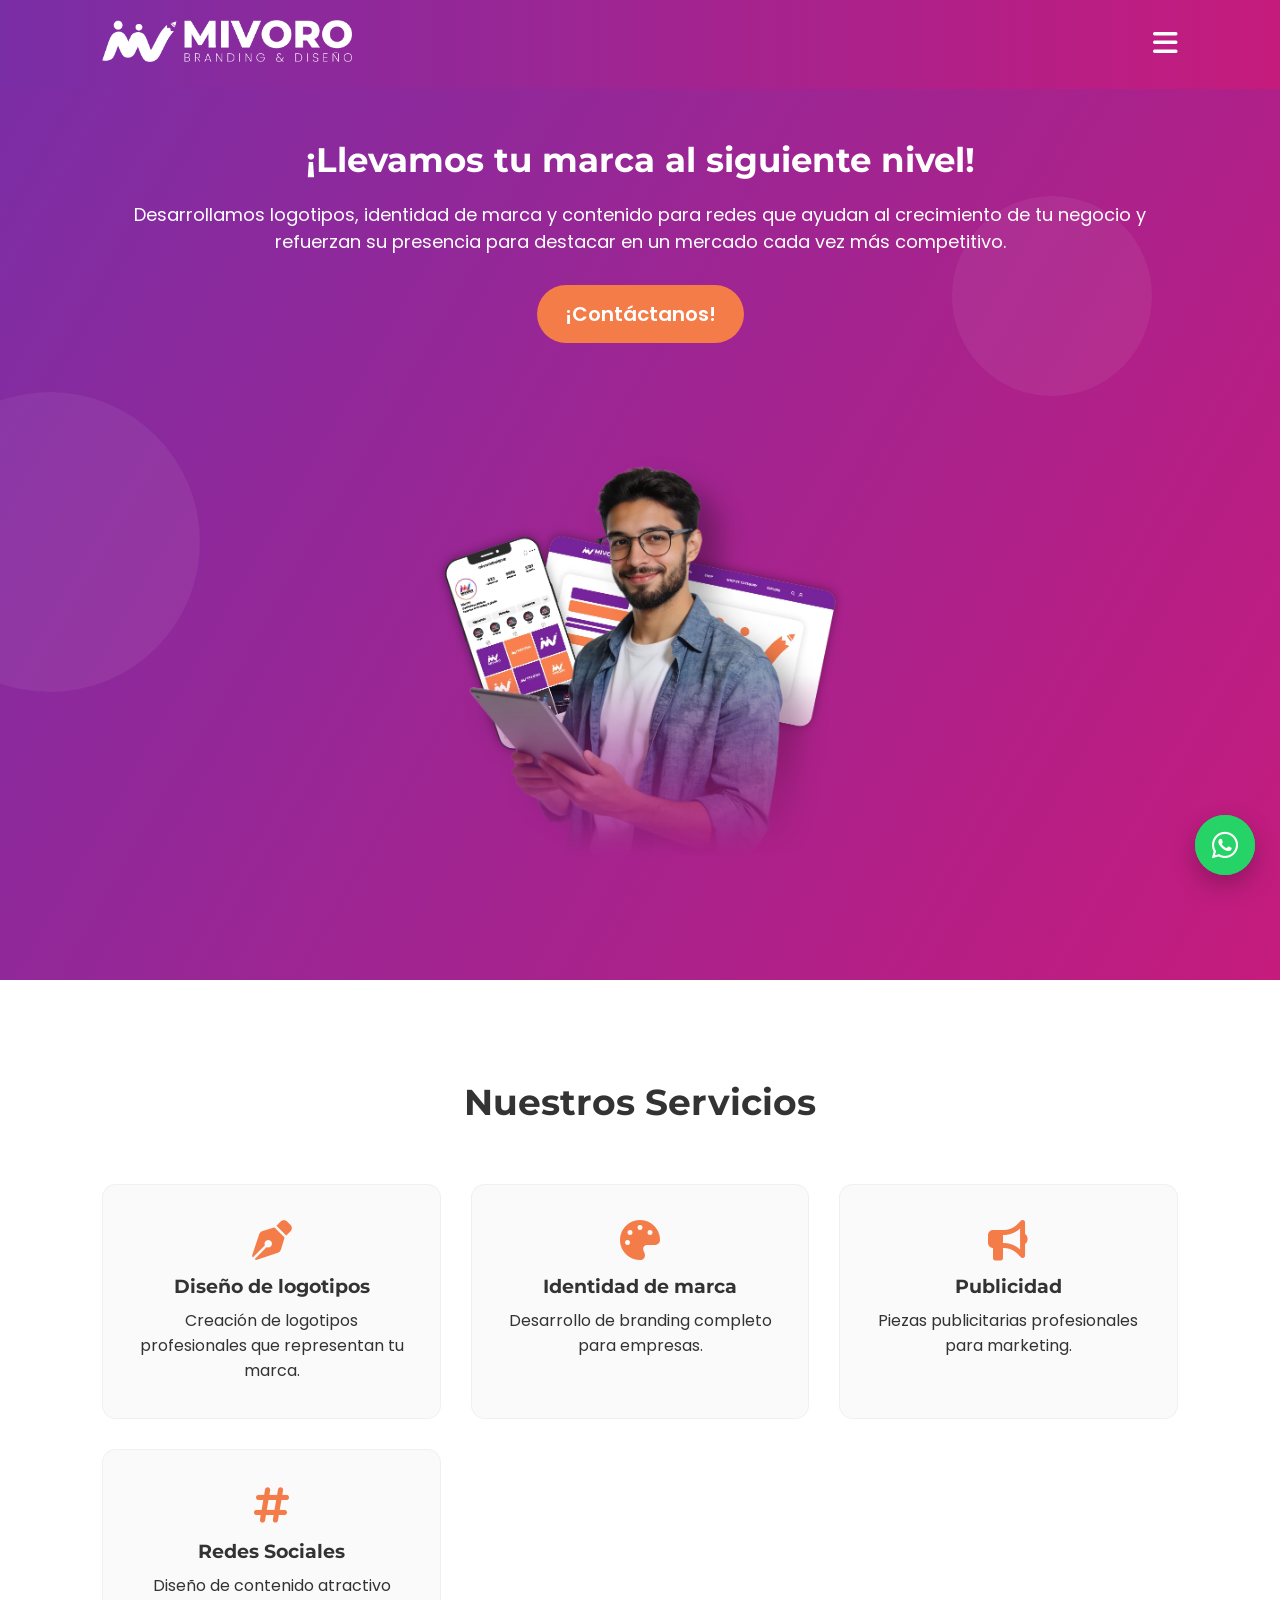
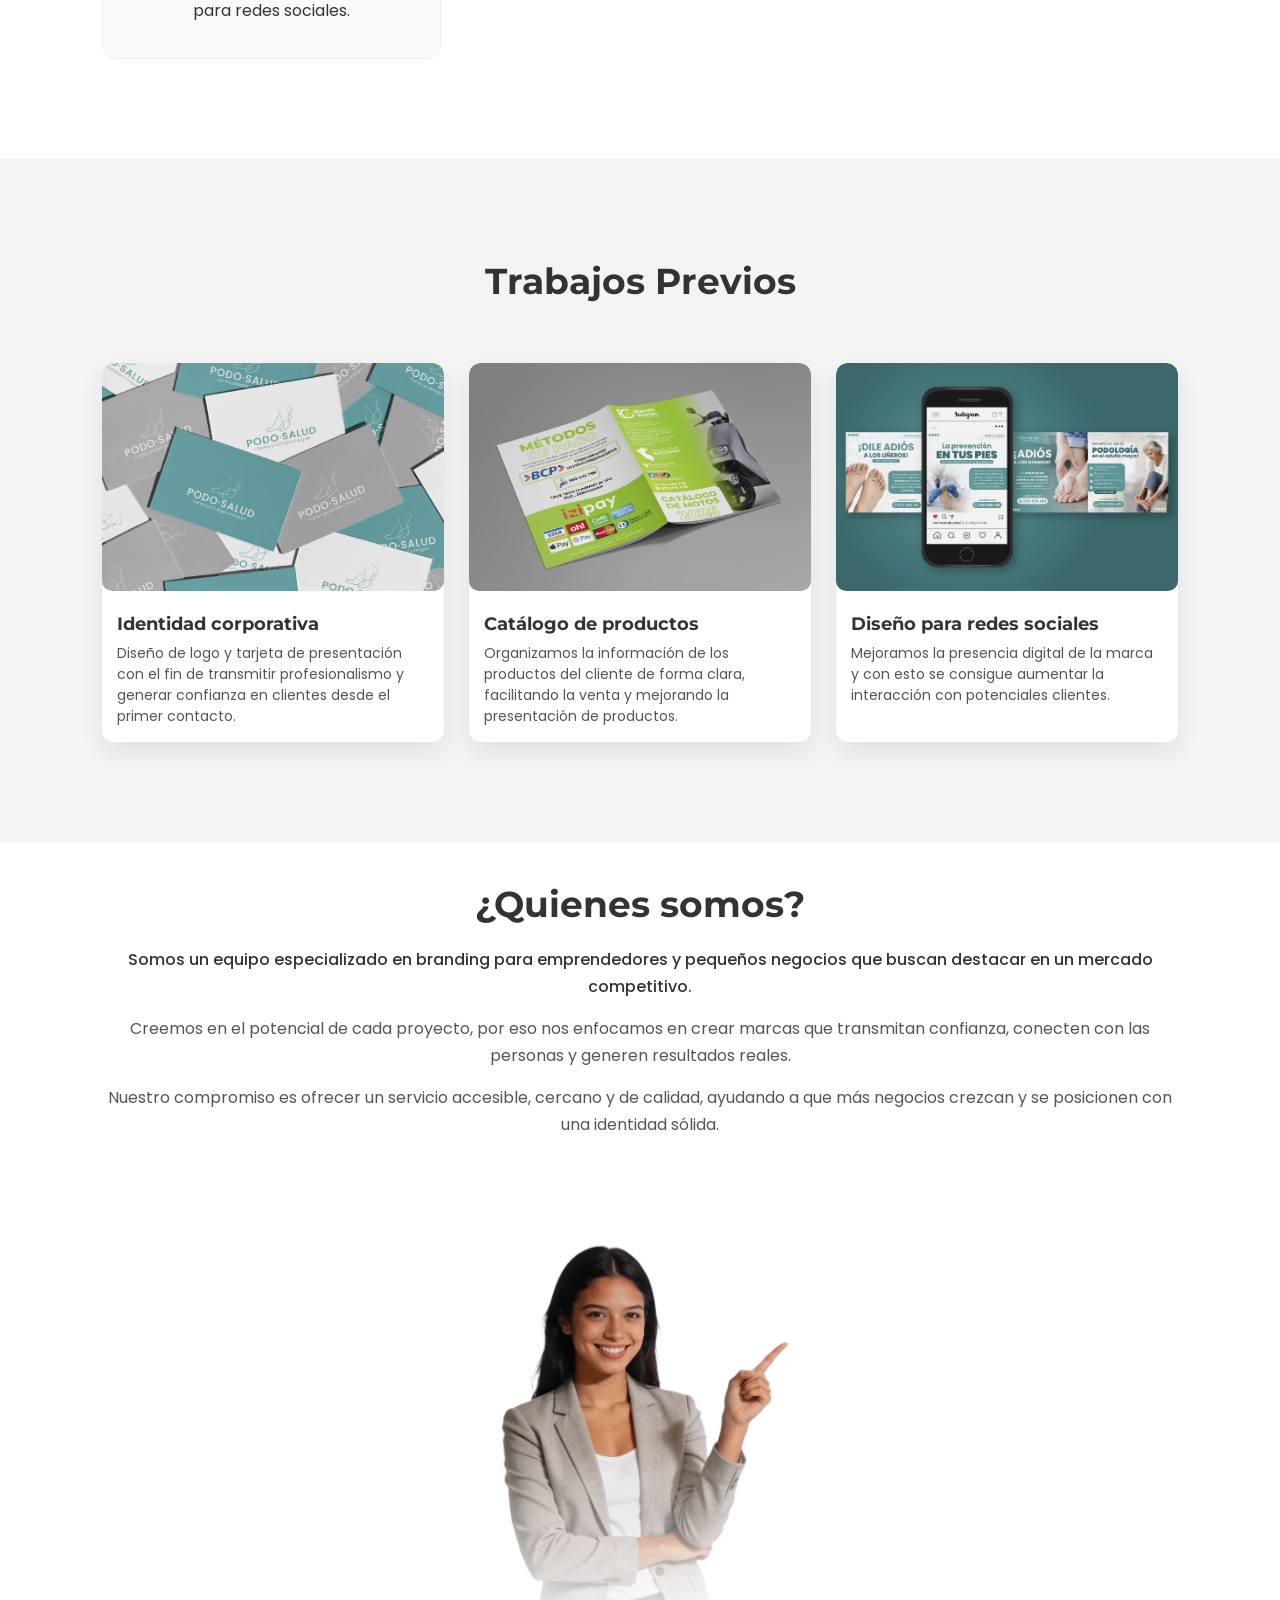
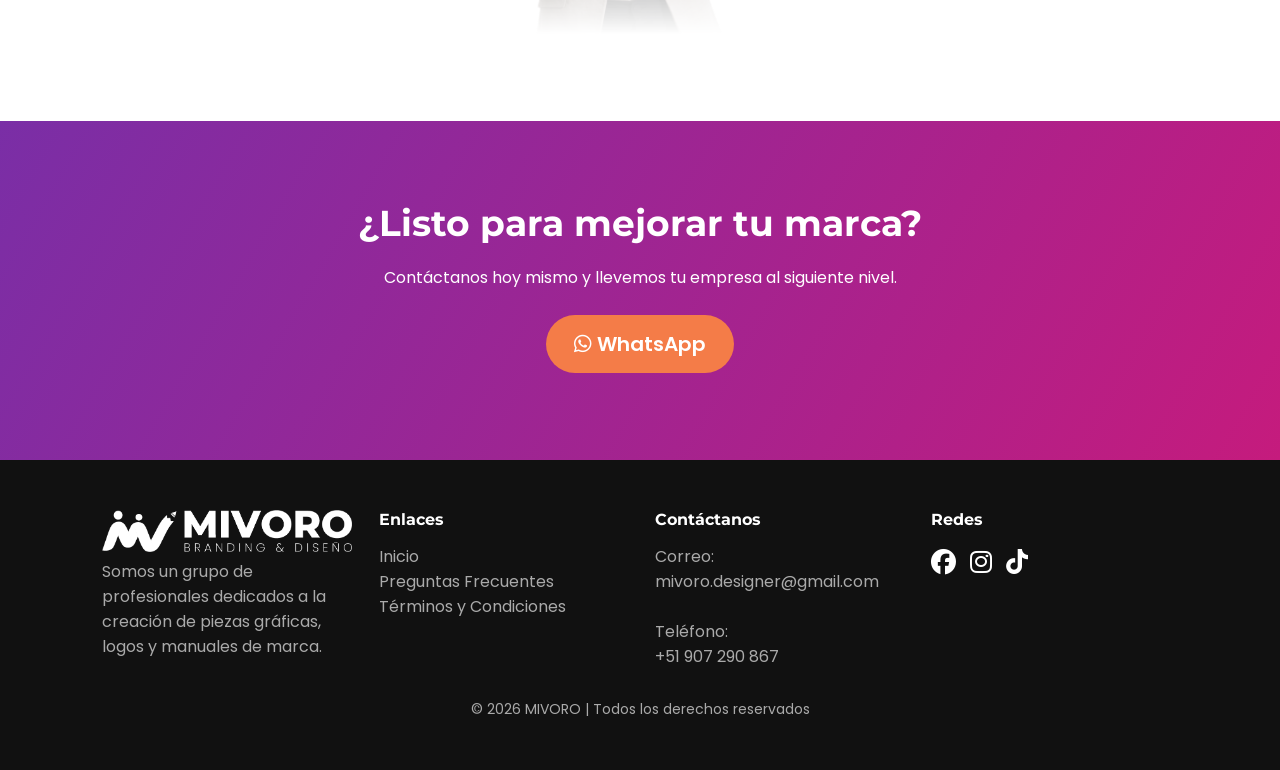
==== commit 0e410085: "index.html" ====
--- a/index.html
+++ b/index.html
@@ -73,7 +73,7 @@
             <a href="index.html#portafolio">Portafolio</a>
             <a href="index.html#quienes">¿Quienes somos?</a>
             <a href="index.html#contacto">Contacto</a>
-            <a href="faq.html">Preguntas Frecuentes</a>
+            <a href="FAQ.html">Preguntas Frecuentes</a>
 
         </nav>
 
--- a/css/styles.css
+++ b/css/styles.css
@@ -14,7 +14,7 @@
 
 body {
     font-family: 'Poppins', sans-serif;
-    background: #f5f5f5;
+    background: white;
     color: #333;
 }
 
@@ -56,18 +56,36 @@
 }
 
 nav a {
-
+    position: relative;
     color: white;
     margin-left: 25px;
     font-weight: 500;
-    transition: .3s;
-
-}
-
+    text-decoration: none;
+}
+
+/* Línea oculta inicialmente */
+nav a::after {
+    content: "";
+    position: absolute;
+    left: 0;
+    bottom: -5px; /* separa la línea del texto */
+    width: 100%;
+    height: 2px;
+    background-color: white;
+
+    transform: scaleX(0);
+    transform-origin: right; /* empieza desde la derecha */
+    transition: transform 0.3s ease;
+}
+
+/* Hover */
 nav a:hover {
-
-    color: var(--orange);
-
+    color: white;
+}
+
+nav a:hover::after {
+    transform: scaleX(1);
+    transform-origin: left; /* se expande hacia la izquierda */
 }
 
 /* HERO */
@@ -312,6 +330,47 @@
     transform: scale(1.1);
 }
 
+/* NOTIFICACION (estado base oculto) */
+.whatsapp-float::after {
+    content: "1";
+    position: absolute;
+
+    top: -5px;
+    right: -5px;
+
+    width: 20px;
+    height: 20px;
+
+    background: red;
+    color: white;
+
+    font-size: 12px;
+    font-weight: bold;
+
+    display: flex;
+    align-items: center;
+    justify-content: center;
+
+    border-radius: 50%;
+    box-shadow: 0 0 0 2px white;
+
+    opacity: 0;
+    transform: scale(0);
+    transition: .3s ease;
+}
+
+/* CUANDO APARECE */
+.whatsapp-float.show-notif::after {
+    opacity: 1;
+    transform: scale(1);
+}
+
+/* CUANDO SE OCULTA */
+.whatsapp-float.hide-notif::after {
+    opacity: 0;
+    transform: scale(0);
+}
+
 /* CAJA */
 
 .whatsapp-box {
@@ -424,66 +483,6 @@
     color: rgb(255, 255, 255);
     cursor: pointer;
 }
-
-/* MENU */
-
-nav {
-    position: absolute;
-    top: 100%;
-    right: 0;
-    /* ahora se pega al lado derecho */
-
-    width: 20%;
-
-    background: white;
-
-    flex-direction: column;
-    align-items: stretch;
-
-    max-height: 0;
-    overflow: hidden;
-
-    transition: max-height .4s ease;
-
-}
-
-/* LINKS DEL MENU */
-
-nav a {
-    display: block;
-    padding: 15px;
-    margin: 0;
-
-    color: purple;
-    text-decoration: none;
-
-    text-align: left;
-    /* texto sigue alineado a la izquierda */
-
-    border-bottom: 1px solid #e0e0e0;
-
-    transition: background .3s, color .3s;
-}
-
-/* HOVER */
-
-nav a:hover {
-    background: #f5f0ff;
-    color: #6a0dad;
-}
-
-/* MENU ACTIVO */
-
-nav.active {
-    max-height: 300px;
-}
-
-/* BOTON MENU EN MOVIL */
-
-.menu-toggle {
-    display: block;
-}
-
 
 /* SERVICIOS */
 
@@ -702,6 +701,54 @@
 
 }
 
+.enlaces a {
+
+    color: #aaa;
+    transition: all .3s ease;
+
+}
+
+.enlaces a:hover {
+
+    color: var(--orange);
+    transform: translateY(-3px);
+
+}
+
+#toast {
+    position: fixed;
+    bottom: 25px;
+    left: 50%;
+    transform: translateX(-50%) translateY(100px);
+    background: linear-gradient(120deg, var(--purple), var(--pink));
+    color: #fff;
+    padding: 10px 18px;
+    border-radius: 20px;
+    font-size: 14px;
+    opacity: 0;
+    transition: all 0.35s ease;
+    pointer-events: none;
+}
+
+#toast.show {
+    opacity: 1;
+    transform: translateX(-50%) translateY(0);
+}
+
+.contactanos a {
+
+    color: #aaa;
+    transition: all .3s ease;
+
+}
+
+.contactanos a:hover {
+
+    color: var(--orange);
+    transform: translateY(-3px);
+
+}
+
 .social a {
 
     color: white;
@@ -783,12 +830,179 @@
 
 }
 
+/* FAQ PRO */
+
+/* HERO INTERNO */
+
+.hero-small {
+    min-height: 30vh;
+    display: flex;
+    align-items: center;
+    padding: 120px 8% 30px 8%;
+}
+
+.hero-text {
+    max-width: 600px;
+}
+
+.hero-small h1 {
+    font-size: 42px;
+}
+
+.hero-small p {
+    font-size: 16px;
+    opacity: 0.9;
+}
+
+.preguntas {
+
+    padding: 50px 8% 100px ;
+    background: white;
+
+}
+
+.faq-container {
+    max-width: 800px;
+    margin: 0 auto;
+    display: flex;
+    flex-direction: column;
+    gap: 15px;
+}
+
+/* ITEM */
+
+.faq-item {
+    background: #fff;
+    border-radius: 12px;
+    overflow: hidden;
+    box-shadow: 0 10px 25px rgba(0, 0, 0, 0.08);
+    transition: .3s;
+}
+
+/* PREGUNTA */
+
+.faq-question {
+    display: flex;
+    justify-content: space-between;
+    align-items: center;
+
+    padding: 18px 20px;
+    cursor: pointer;
+
+    font-family: 'Montserrat';
+    font-size: 18px;
+    font-weight: bold;
+}
+
+.faq-question i {
+    transition: .3s;
+}
+
+/* RESPUESTA */
+
+.faq-answer {
+    max-height: 0;
+    overflow: hidden;
+    transition: max-height .4s ease;
+    padding: 0 20px;
+}
+
+.faq-answer p {
+    padding-bottom: 15px;
+    font-style: normal;
+    color: #555;
+}
+
+/* ACTIVO */
+
+.faq-item.active .faq-answer {
+    max-height: 200px;
+}
+
+.faq-item.active .faq-question i {
+    transform: rotate(180deg);
+}
+
+/* TERMINOS */
+
+.terminos {
+
+    padding: 50px 8%;
+    background: white;
+
+}
+
+.terms-container {
+    max-width: 800px;
+    margin: 0 auto;
+}
+
+.terms-container h3 {
+    font-family: 'Montserrat';
+    margin-top: 20px;
+}
+
 /* RESPONSIVE */
 
 @media (max-width:1400px) {
 
+    /* MENU */
+
     nav {
+        position: absolute;
+        top: 100%;
+        right: 0;
+        /* ahora se pega al lado derecho */
+
         width: 100%;
+
+        background: white;
+
+        flex-direction: column;
+        align-items: stretch;
+
+        max-height: 0;
+        overflow: hidden;
+
+        transition: max-height .4s ease;
+
+    }
+
+    /* LINKS DEL MENU */
+
+    nav a {
+        display: block;
+        padding: 15px;
+        margin: 0;
+
+        color: purple;
+        text-decoration: none;
+
+        text-align: left;
+        /* texto sigue alineado a la izquierda */
+
+        border-bottom: 1px solid #e0e0e0;
+
+        transition: background .3s, color .3s;
+    }
+
+    /* HOVER */
+
+    nav a:hover {
+        background: #f5f0ff;
+        color: #6a0dad;
+    }
+
+    /* MENU ACTIVO */
+
+    nav.active {
+        max-height: 300px;
+    }
+
+    /* BOTON MENU EN MOVIL */
+
+    .menu-toggle {
+        display: block;
     }
 
     .hero {
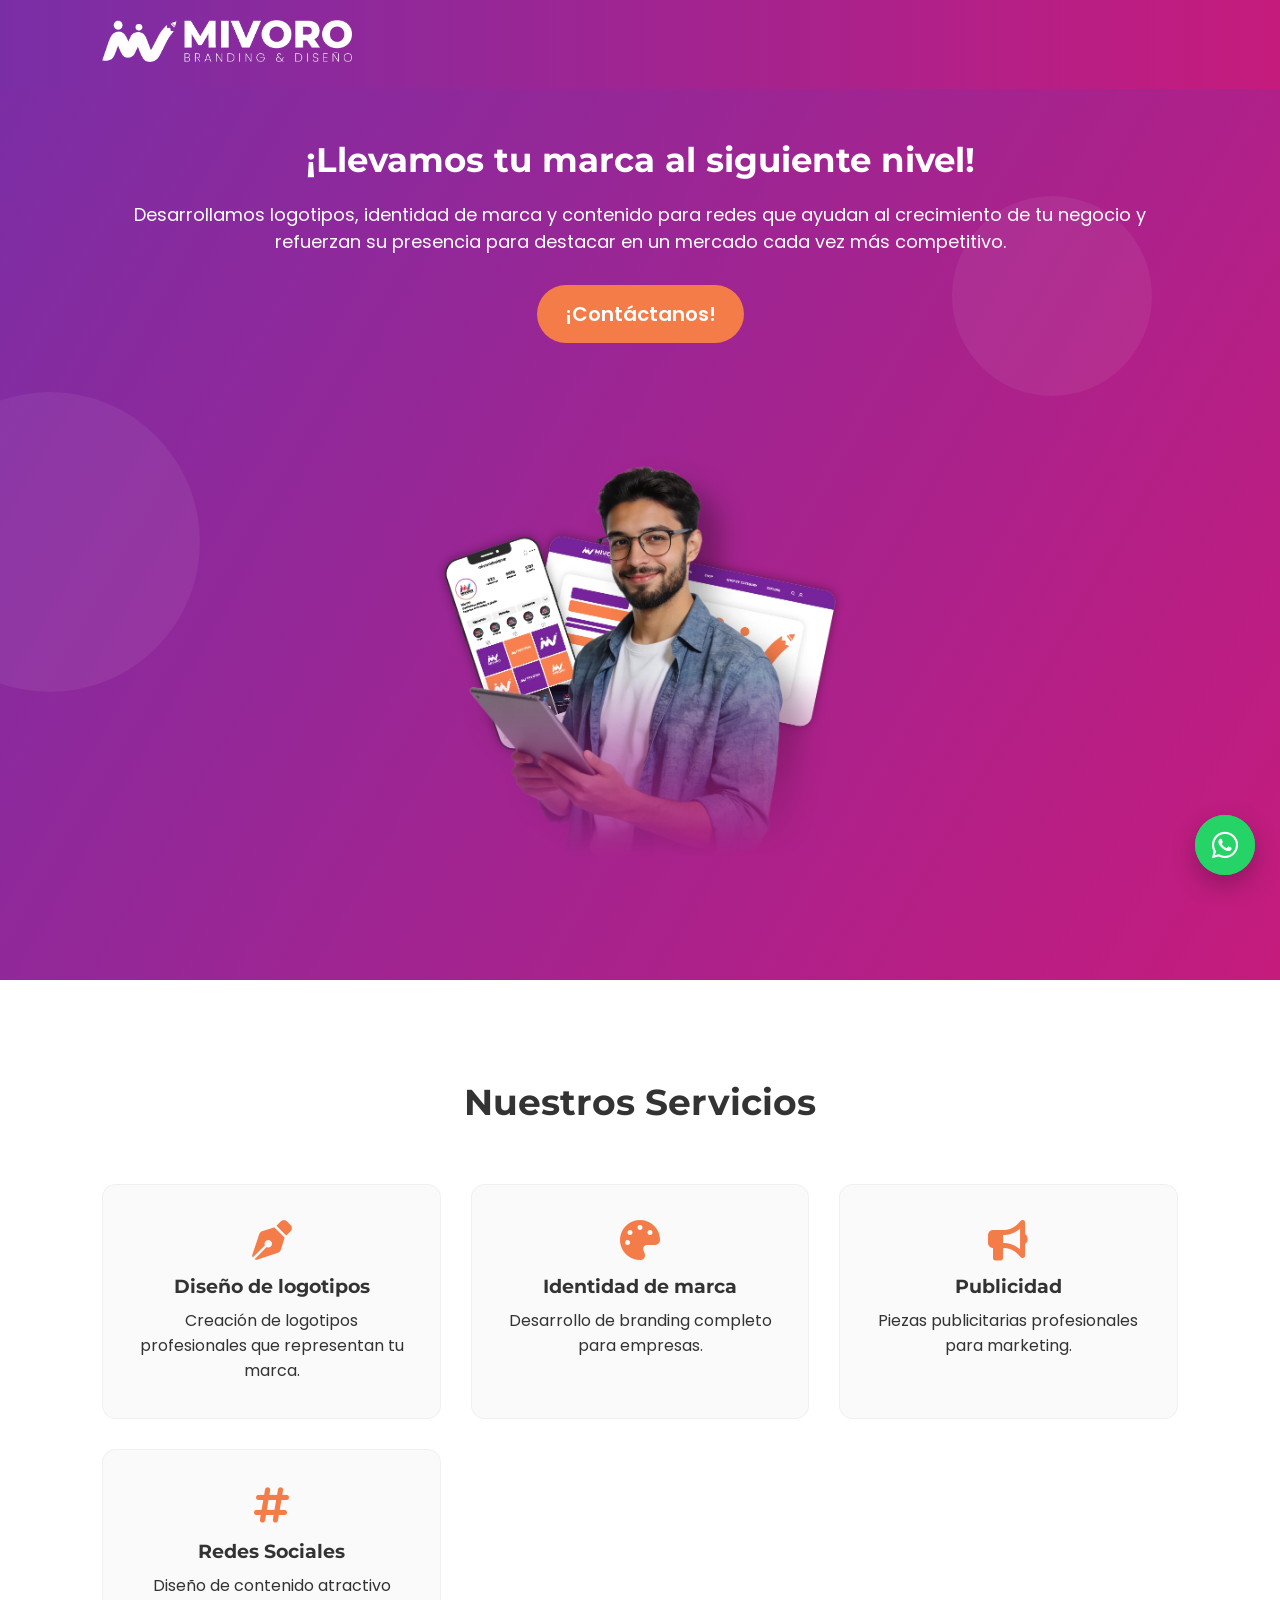
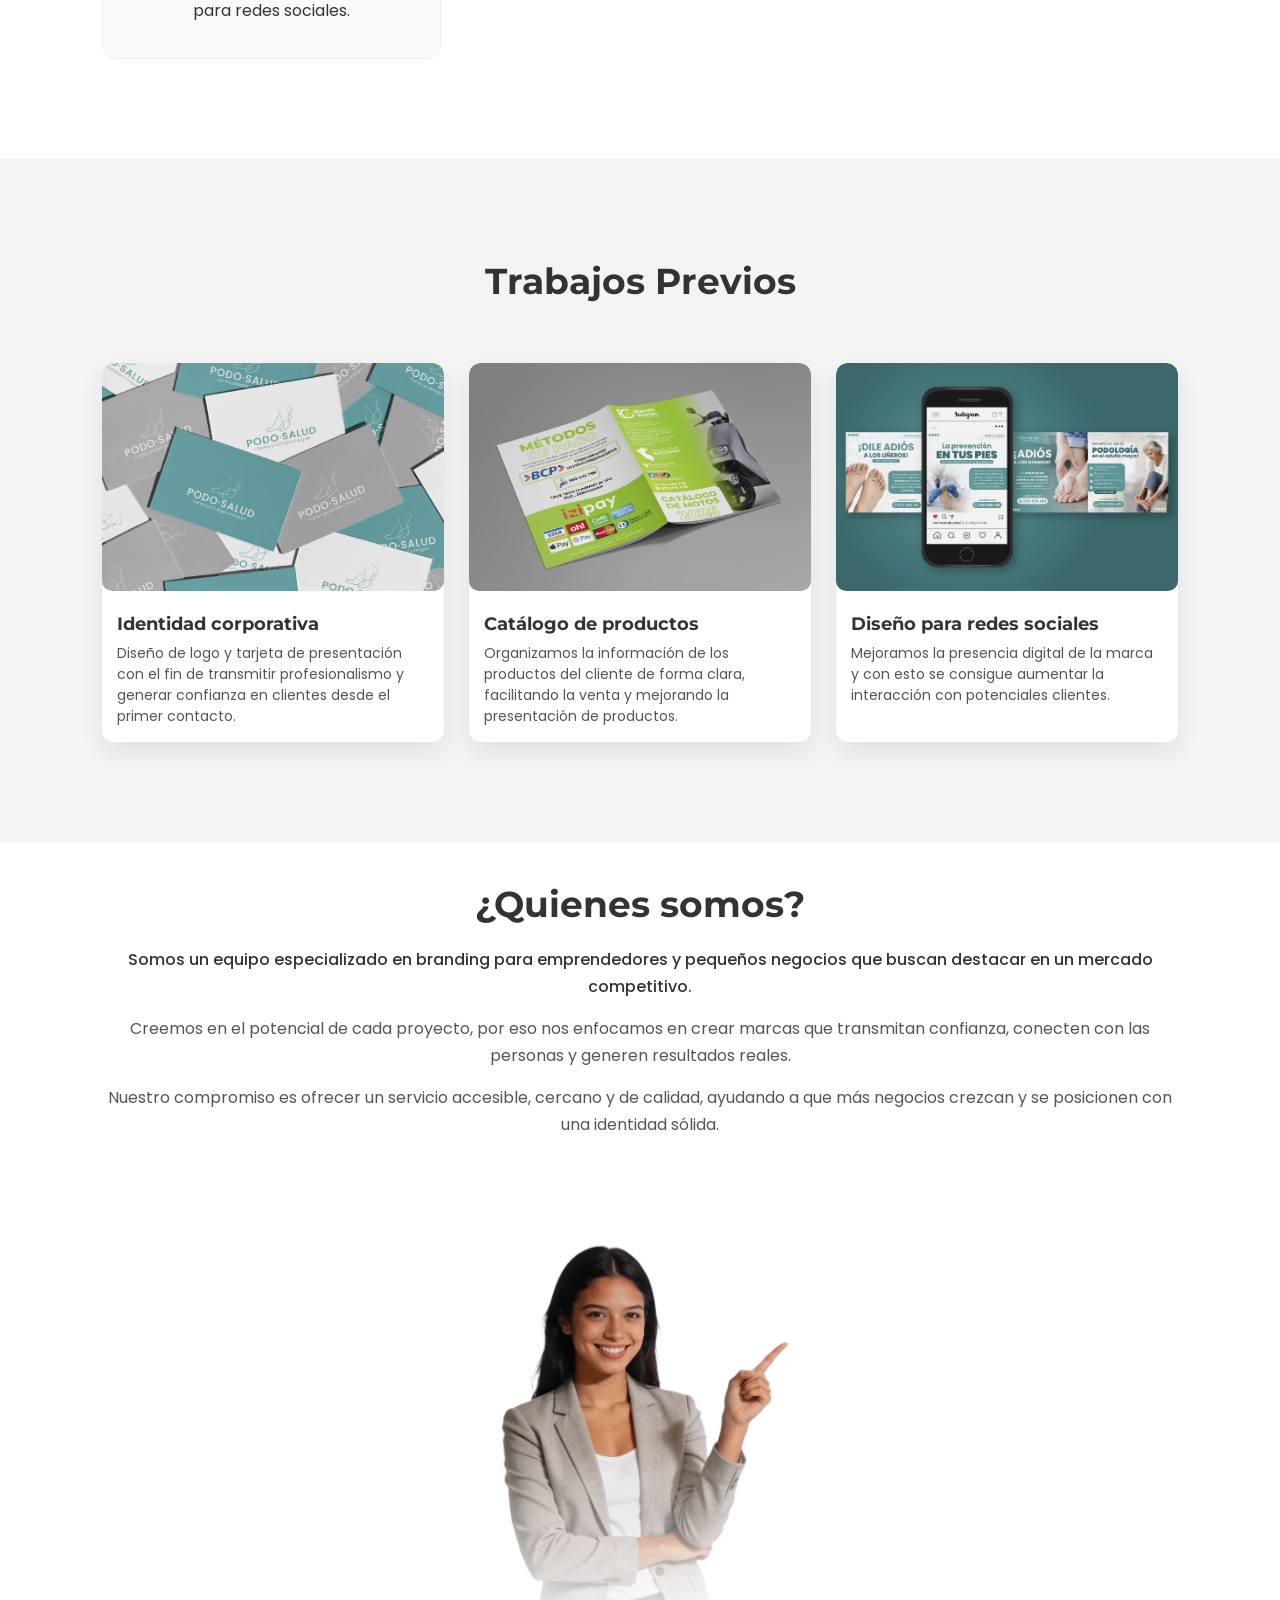
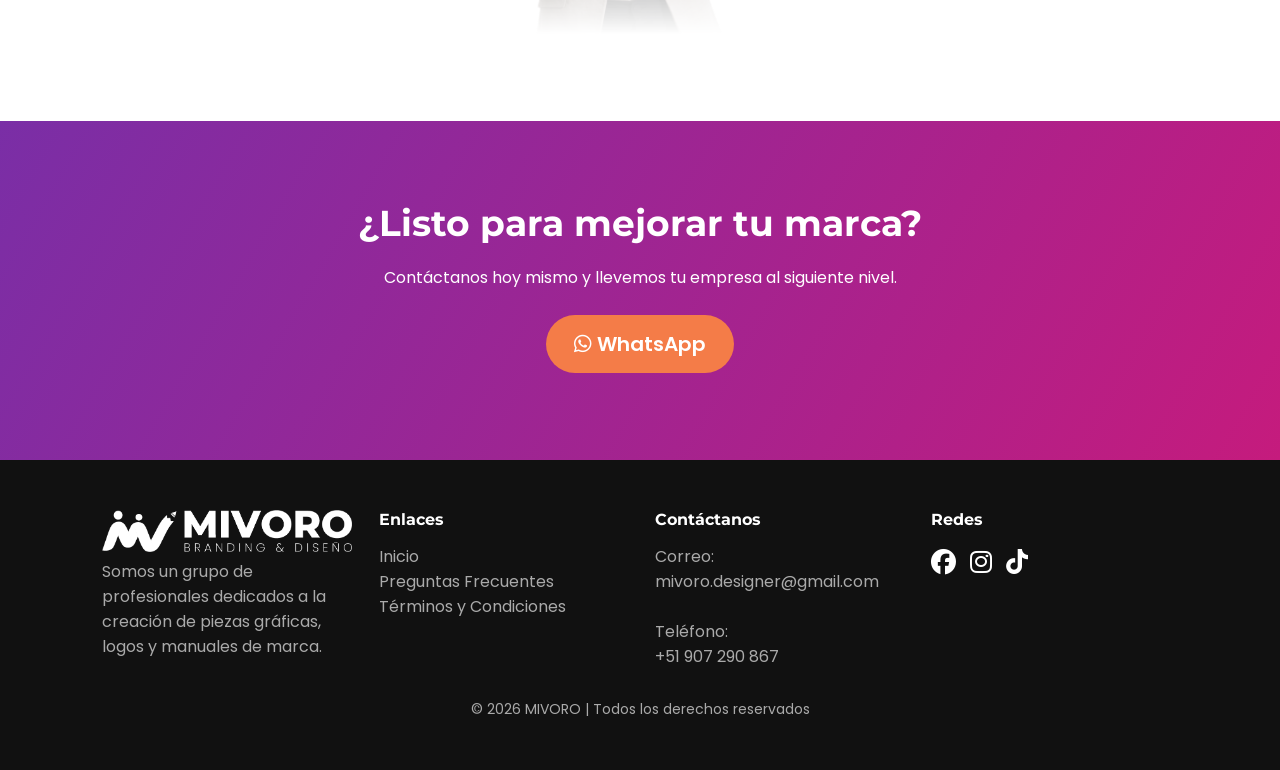
==== commit 84e5b59e: "Add files via upload" ====
--- a/index.html
+++ b/index.html
@@ -62,27 +62,32 @@
 
         <div class="logo">
             <a href="index.html">
-                <img src="img/Logo.webp">
+                <img src="img/Logo.webp" alt="Logo">
             </a>
         </div>
 
-        <nav id="nav-menu" data-aos="fade-left" data-aos-delay="0">
-
-            <a href="index.html#inicio">Inicio</a>
-            <a href="index.html#servicios">Servicios</a>
-            <a href="index.html#portafolio">Portafolio</a>
-            <a href="index.html#quienes">¿Quienes somos?</a>
-            <a href="index.html#contacto">Contacto</a>
-            <a href="FAQ.html">Preguntas Frecuentes</a>
-
+        <nav id="nav-menu">
+            <div class="nav-content" data-aos="fade-left" data-aos-delay="0">
+                <a href="index.html#inicio">Inicio</a>
+                <a href="index.html#servicios">Servicios</a>
+                <a href="index.html#portafolio">Portafolio</a>
+                <a href="index.html#quienes">¿Quienes somos?</a>
+                <a href="index.html#contacto">Contacto</a>
+                <a href="FAQ.html">Preguntas Frecuentes</a>
+            </div>
         </nav>
 
+        <!-- BOTON HAMBURGUESA -->
         <div class="menu-toggle" id="menu-toggle">
-            <i class="fa-solid fa-bars"></i>
+            <span></span>
+            <span></span>
+            <span></span>
         </div>
 
     </header>
 
+    <div id="overlay"></div>
+    
     <!-- HERO -->
 
     <section class="hero" id="inicio">
@@ -415,41 +420,45 @@
     <!-- MENU HEADER -->
 
     <script>
-
         const menuToggle = document.getElementById("menu-toggle");
         const navMenu = document.getElementById("nav-menu");
-        const icon = menuToggle.querySelector("i");
+        const overlay = document.getElementById("overlay");
 
         menuToggle.addEventListener("click", () => {
 
-            navMenu.classList.toggle("active");
-
-            if (navMenu.classList.contains("active")) {
-                icon.classList.remove("fa-bars");
-                icon.classList.add("fa-xmark");
+            if (navMenu.style.height && navMenu.style.height !== "0px") {
+                navMenu.style.height = "0px";
+                overlay.classList.remove("active");
             } else {
-                icon.classList.remove("fa-xmark");
-                icon.classList.add("fa-bars");
+                navMenu.style.height = navMenu.scrollHeight + "px";
+                overlay.classList.add("active");
             }
 
+            menuToggle.classList.toggle("active");
+
+            // refrescar AOS
+            if (typeof AOS !== "undefined") {
+                setTimeout(() => {
+                    AOS.refresh();
+                }, 300);
+            }
         });
 
-    </script>
-
-    <script>
-
-        window.addEventListener("scroll", function () {
-
-            const header = document.querySelector("header");
-
-            if (window.scrollY > 50) {
-                header.classList.add("scrolled");
-            } else {
-                header.classList.remove("scrolled");
-            }
-
+        // CERRAR MENU AL HACER CLICK EN LINK
+        document.querySelectorAll("#nav-menu a").forEach(link => {
+            link.addEventListener("click", () => {
+                navMenu.style.height = "0px";
+                menuToggle.classList.remove("active");
+                overlay.classList.remove("active");
+            });
         });
 
+        // CERRAR MENU AL HACER CLICK EN EL FONDO
+        overlay.addEventListener("click", () => {
+            navMenu.style.height = "0px";
+            menuToggle.classList.remove("active");
+            overlay.classList.remove("active");
+        });
     </script>
 
     <!-- BOTON WHATSAPP -->
@@ -532,4 +541,4 @@
 
 </body>
 
-</html>
+</html>
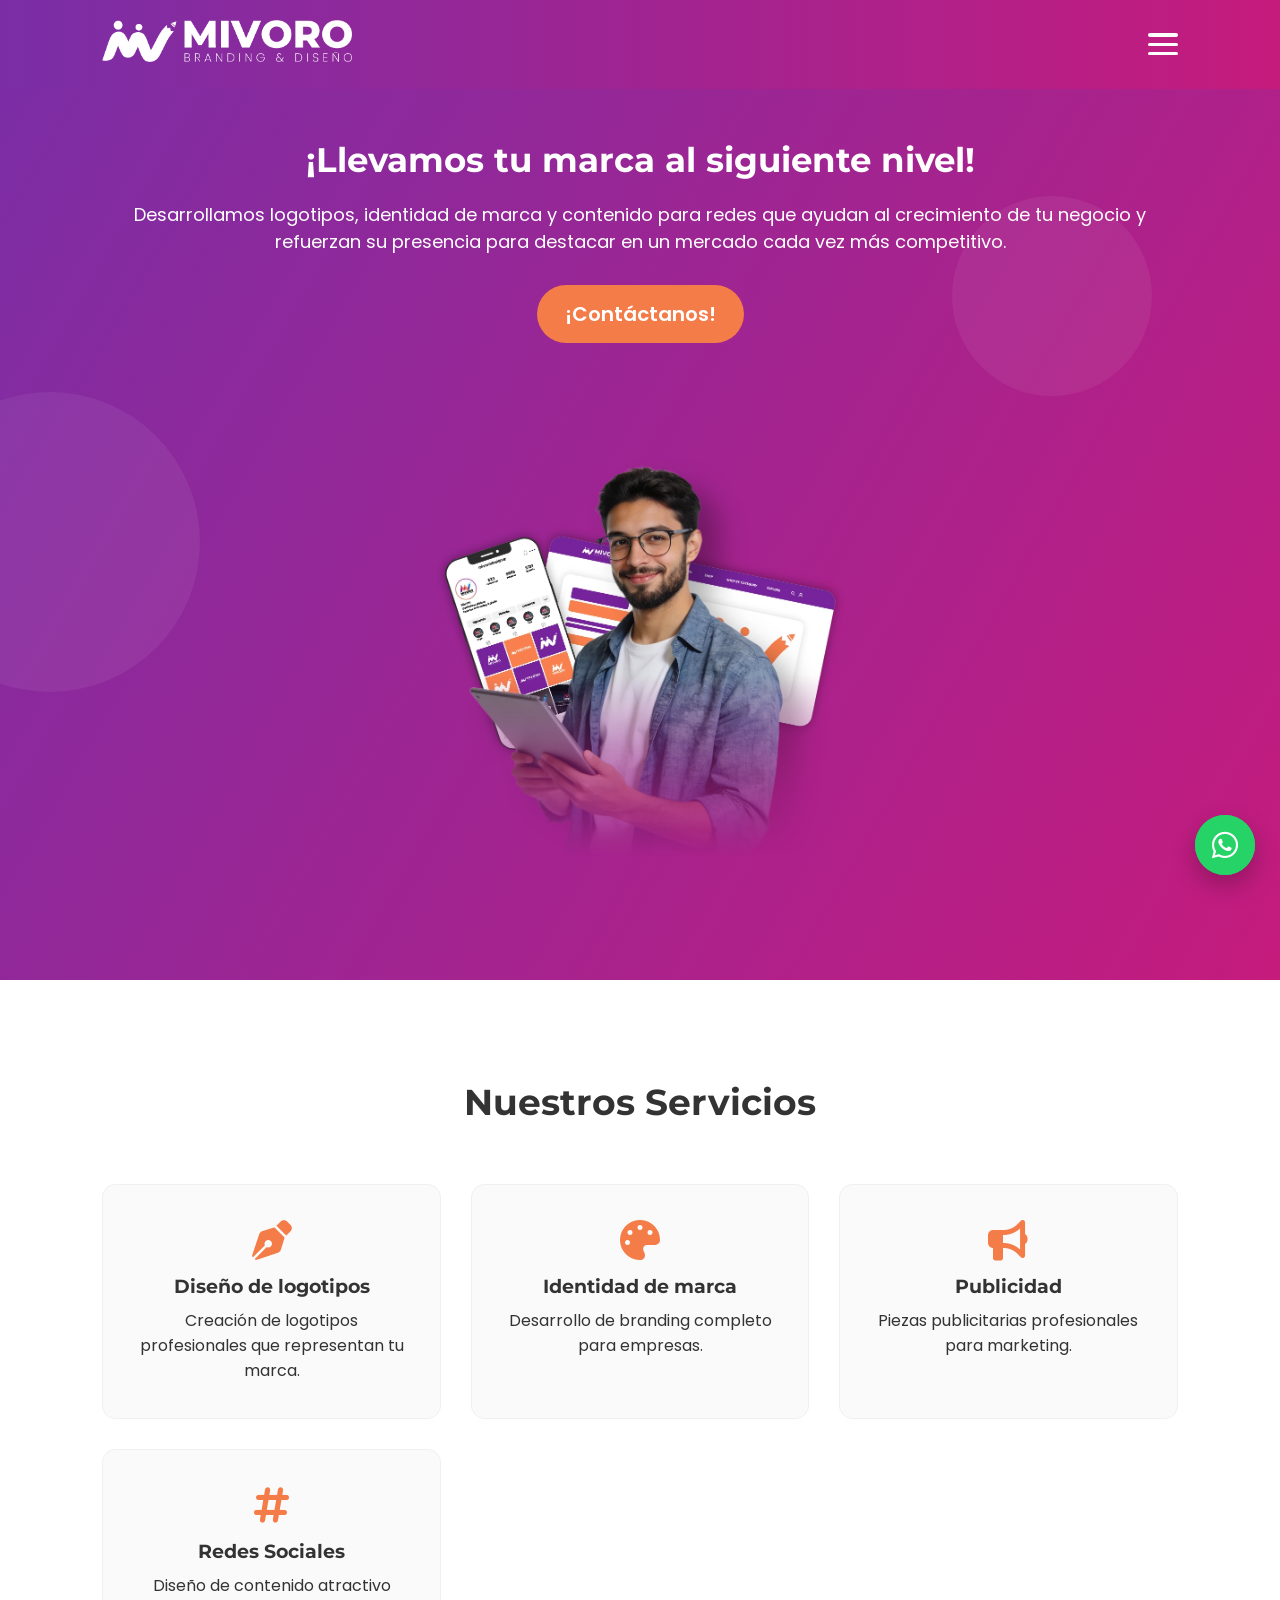
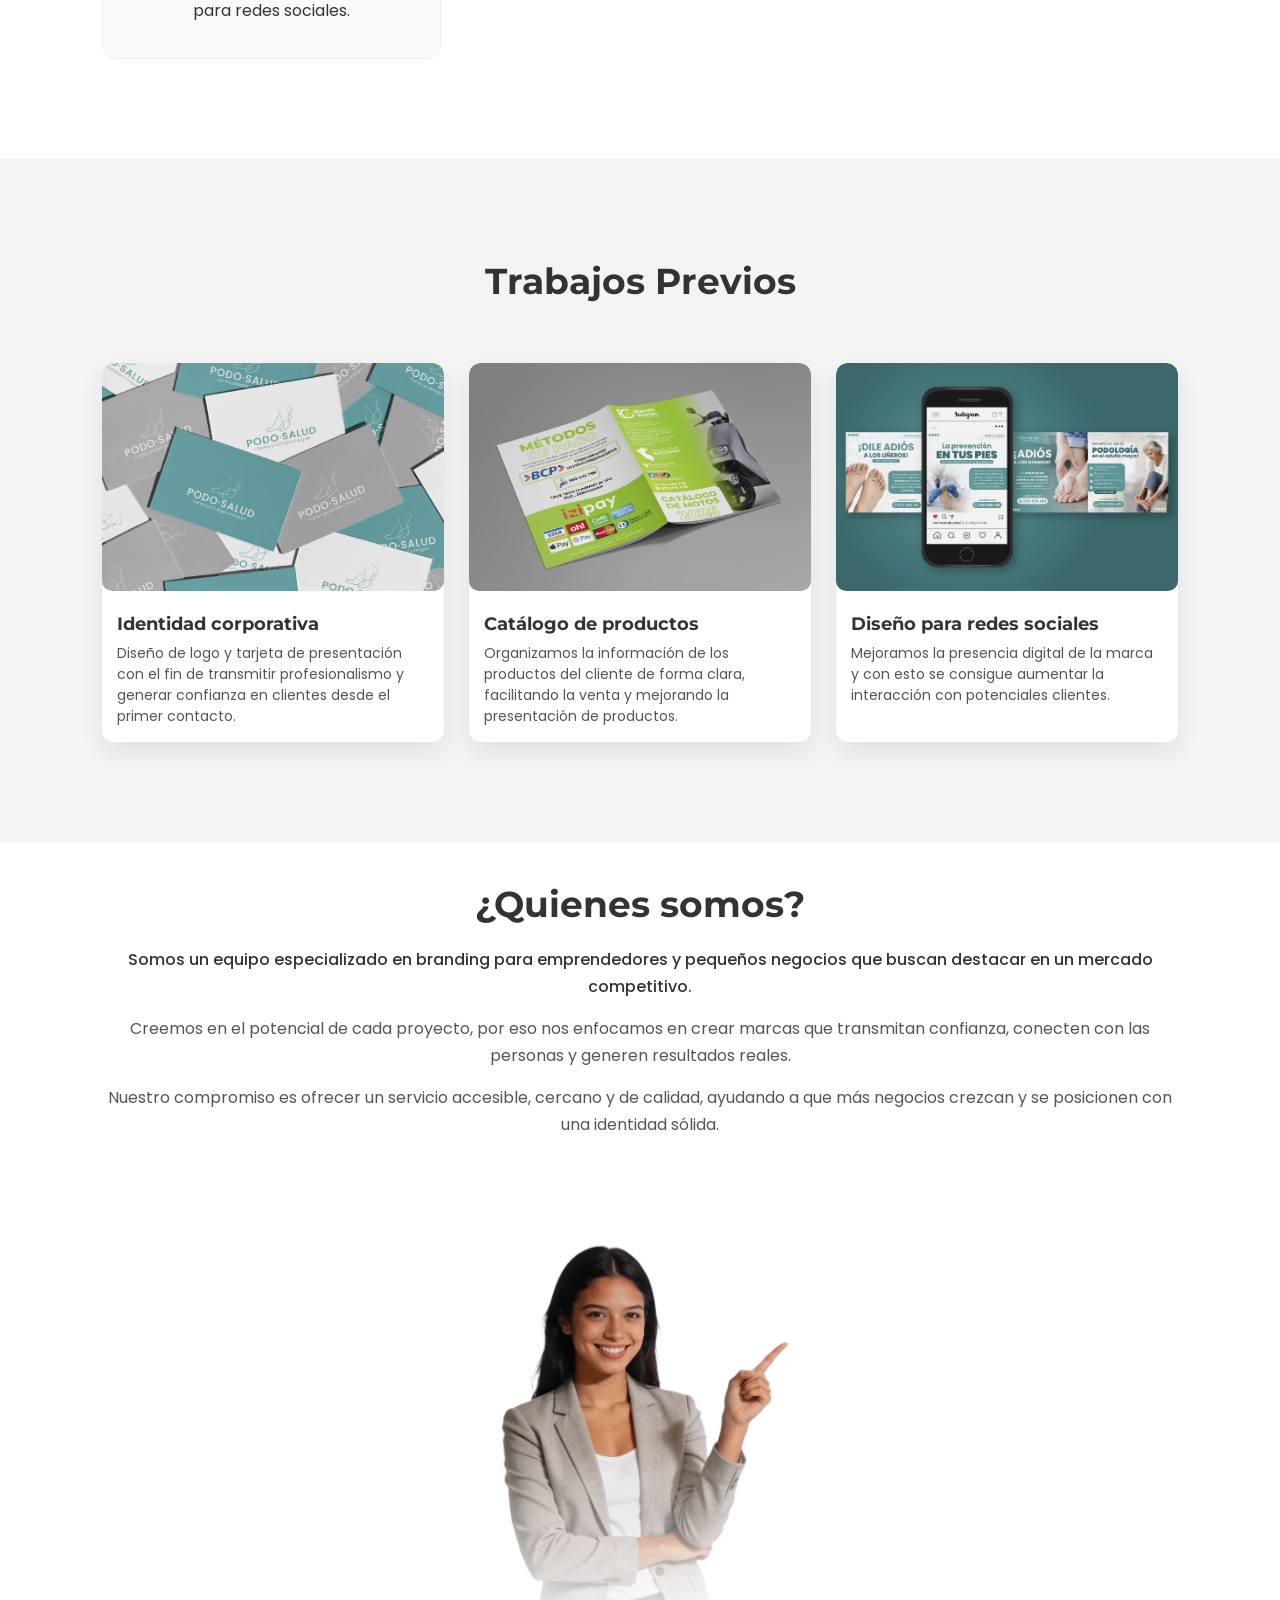
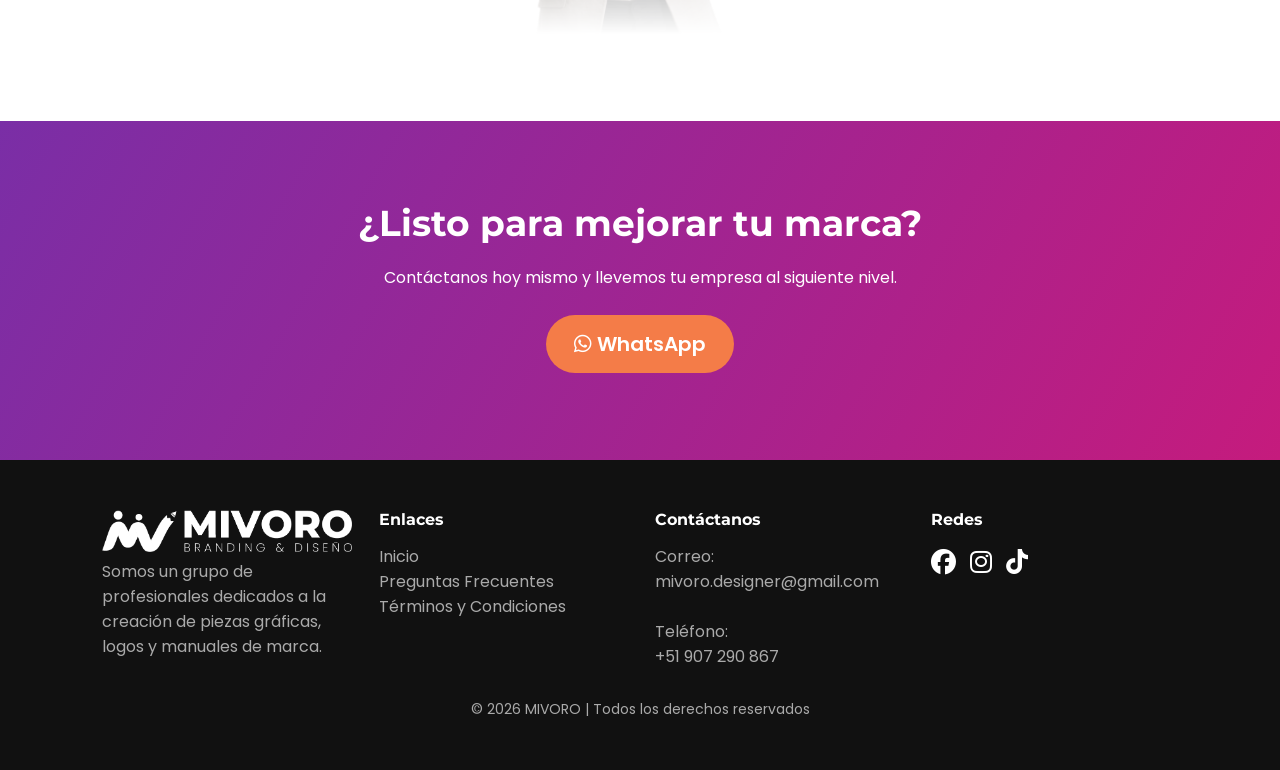
==== commit e8c7cf07: "Update index.html" ====
--- a/index.html
+++ b/index.html
@@ -87,7 +87,7 @@
     </header>
 
     <div id="overlay"></div>
-    
+
     <!-- HERO -->
 
     <section class="hero" id="inicio">
@@ -424,7 +424,14 @@
         const navMenu = document.getElementById("nav-menu");
         const overlay = document.getElementById("overlay");
 
+        // Detectar si estamos en móvil
+        function isMobile() {
+            return window.innerWidth < 768;
+        }
+
         menuToggle.addEventListener("click", () => {
+
+            if (!isMobile()) return;
 
             if (navMenu.style.height && navMenu.style.height !== "0px") {
                 navMenu.style.height = "0px";
@@ -436,25 +443,26 @@
 
             menuToggle.classList.toggle("active");
 
-            // refrescar AOS
             if (typeof AOS !== "undefined") {
-                setTimeout(() => {
-                    AOS.refresh();
-                }, 300);
+                setTimeout(() => AOS.refresh(), 300);
             }
         });
 
-        // CERRAR MENU AL HACER CLICK EN LINK
+        // CERRAR SOLO EN MOVIL
         document.querySelectorAll("#nav-menu a").forEach(link => {
             link.addEventListener("click", () => {
+                if (!isMobile()) return;
+
                 navMenu.style.height = "0px";
                 menuToggle.classList.remove("active");
                 overlay.classList.remove("active");
             });
         });
 
-        // CERRAR MENU AL HACER CLICK EN EL FONDO
+        // OVERLAY
         overlay.addEventListener("click", () => {
+            if (!isMobile()) return;
+
             navMenu.style.height = "0px";
             menuToggle.classList.remove("active");
             overlay.classList.remove("active");
@@ -541,4 +549,4 @@
 
 </body>
 
-</html>+</html>
--- a/css/styles.css
+++ b/css/styles.css
@@ -68,13 +68,15 @@
     content: "";
     position: absolute;
     left: 0;
-    bottom: -5px; /* separa la línea del texto */
+    bottom: -5px;
+    /* separa la línea del texto */
     width: 100%;
     height: 2px;
     background-color: white;
 
     transform: scaleX(0);
-    transform-origin: right; /* empieza desde la derecha */
+    transform-origin: right;
+    /* empieza desde la derecha */
     transition: transform 0.3s ease;
 }
 
@@ -85,7 +87,8 @@
 
 nav a:hover::after {
     transform: scaleX(1);
-    transform-origin: left; /* se expande hacia la izquierda */
+    transform-origin: left;
+    /* se expande hacia la izquierda */
 }
 
 /* HERO */
@@ -856,7 +859,7 @@
 
 .preguntas {
 
-    padding: 50px 8% 100px ;
+    padding: 50px 8% 100px;
     background: white;
 
 }
@@ -870,55 +873,43 @@
 }
 
 /* ITEM */
-
 .faq-item {
     background: #fff;
     border-radius: 12px;
     overflow: hidden;
     box-shadow: 0 10px 25px rgba(0, 0, 0, 0.08);
-    transition: .3s;
 }
 
 /* PREGUNTA */
-
 .faq-question {
     display: flex;
     justify-content: space-between;
     align-items: center;
-
     padding: 18px 20px;
     cursor: pointer;
-
     font-family: 'Montserrat';
     font-size: 18px;
     font-weight: bold;
 }
 
 .faq-question i {
-    transition: .3s;
+    transition: transform 0.3s;
 }
 
 /* RESPUESTA */
-
 .faq-answer {
-    max-height: 0;
+    height: 0;
     overflow: hidden;
-    transition: max-height .4s ease;
+    transition: height 0.3s ease;
     padding: 0 20px;
 }
 
 .faq-answer p {
     padding-bottom: 15px;
-    font-style: normal;
     color: #555;
 }
 
 /* ACTIVO */
-
-.faq-item.active .faq-answer {
-    max-height: 200px;
-}
-
 .faq-item.active .faq-question i {
     transform: rotate(180deg);
 }
@@ -947,62 +938,97 @@
 @media (max-width:1400px) {
 
     /* MENU */
-
     nav {
         position: absolute;
         top: 100%;
         right: 0;
-        /* ahora se pega al lado derecho */
-
         width: 100%;
-
         background: white;
 
+        height: 0;
+        overflow: hidden;
+
+        transition: height 0.4s ease;
+        z-index: 1000;
+    }
+
+    /* CONTENIDO INTERNO (AOS) */
+    .nav-content {
+        display: flex;
         flex-direction: column;
-        align-items: stretch;
-
-        max-height: 0;
-        overflow: hidden;
-
-        transition: max-height .4s ease;
-
-    }
-
-    /* LINKS DEL MENU */
-
+    }
+
+    /* LINKS */
     nav a {
         display: block;
         padding: 15px;
         margin: 0;
-
         color: purple;
         text-decoration: none;
-
-        text-align: left;
-        /* texto sigue alineado a la izquierda */
-
         border-bottom: 1px solid #e0e0e0;
-
-        transition: background .3s, color .3s;
-    }
-
-    /* HOVER */
+        transition: background 0.3s, color 0.3s;
+    }
 
     nav a:hover {
         background: #f5f0ff;
         color: #6a0dad;
     }
 
-    /* MENU ACTIVO */
-
-    nav.active {
-        max-height: 300px;
-    }
-
-    /* BOTON MENU EN MOVIL */
-
+    /* BOTON HAMBURGUESA */
     .menu-toggle {
+        width: 30px;
+        height: 22px;
+        display: flex;
+        flex-direction: column;
+        justify-content: space-between;
+        cursor: pointer;
+    }
+
+    /* LINEAS */
+    .menu-toggle span {
         display: block;
+        height: 3.5px;
+        width: 100%;
+        background: white;
+        border-radius: 4px;
+        transition: all 0.4s cubic-bezier(0.77, 0, 0.18, 1);
+    }
+
+    /* ANIMACION A X */
+    .menu-toggle.active span:nth-child(1) {
+        transform: translateY(9px) rotate(45deg);
+    }
+
+    .menu-toggle.active span:nth-child(2) {
+        opacity: 0;
+    }
+
+    .menu-toggle.active span:nth-child(3) {
+        transform: translateY(-9px) rotate(-45deg);
+    }
+
+    /* OVERLAY OSCURO */
+    #overlay {
+        position: fixed;
+        top: 0;
+        left: 0;
+        width: 100%;
+        height: 100%;
+
+        background: rgba(0, 0, 0, 0.5);
+        backdrop-filter: blur(4px);
+
+        opacity: 0;
+        visibility: hidden;
+
+        transition: opacity 0.3s ease;
+        z-index: 900;
+    }
+
+    /* CUANDO ESTA ACTIVO */
+    #overlay.active {
+        opacity: 1;
+        visibility: visible;
     }
 
     .hero {
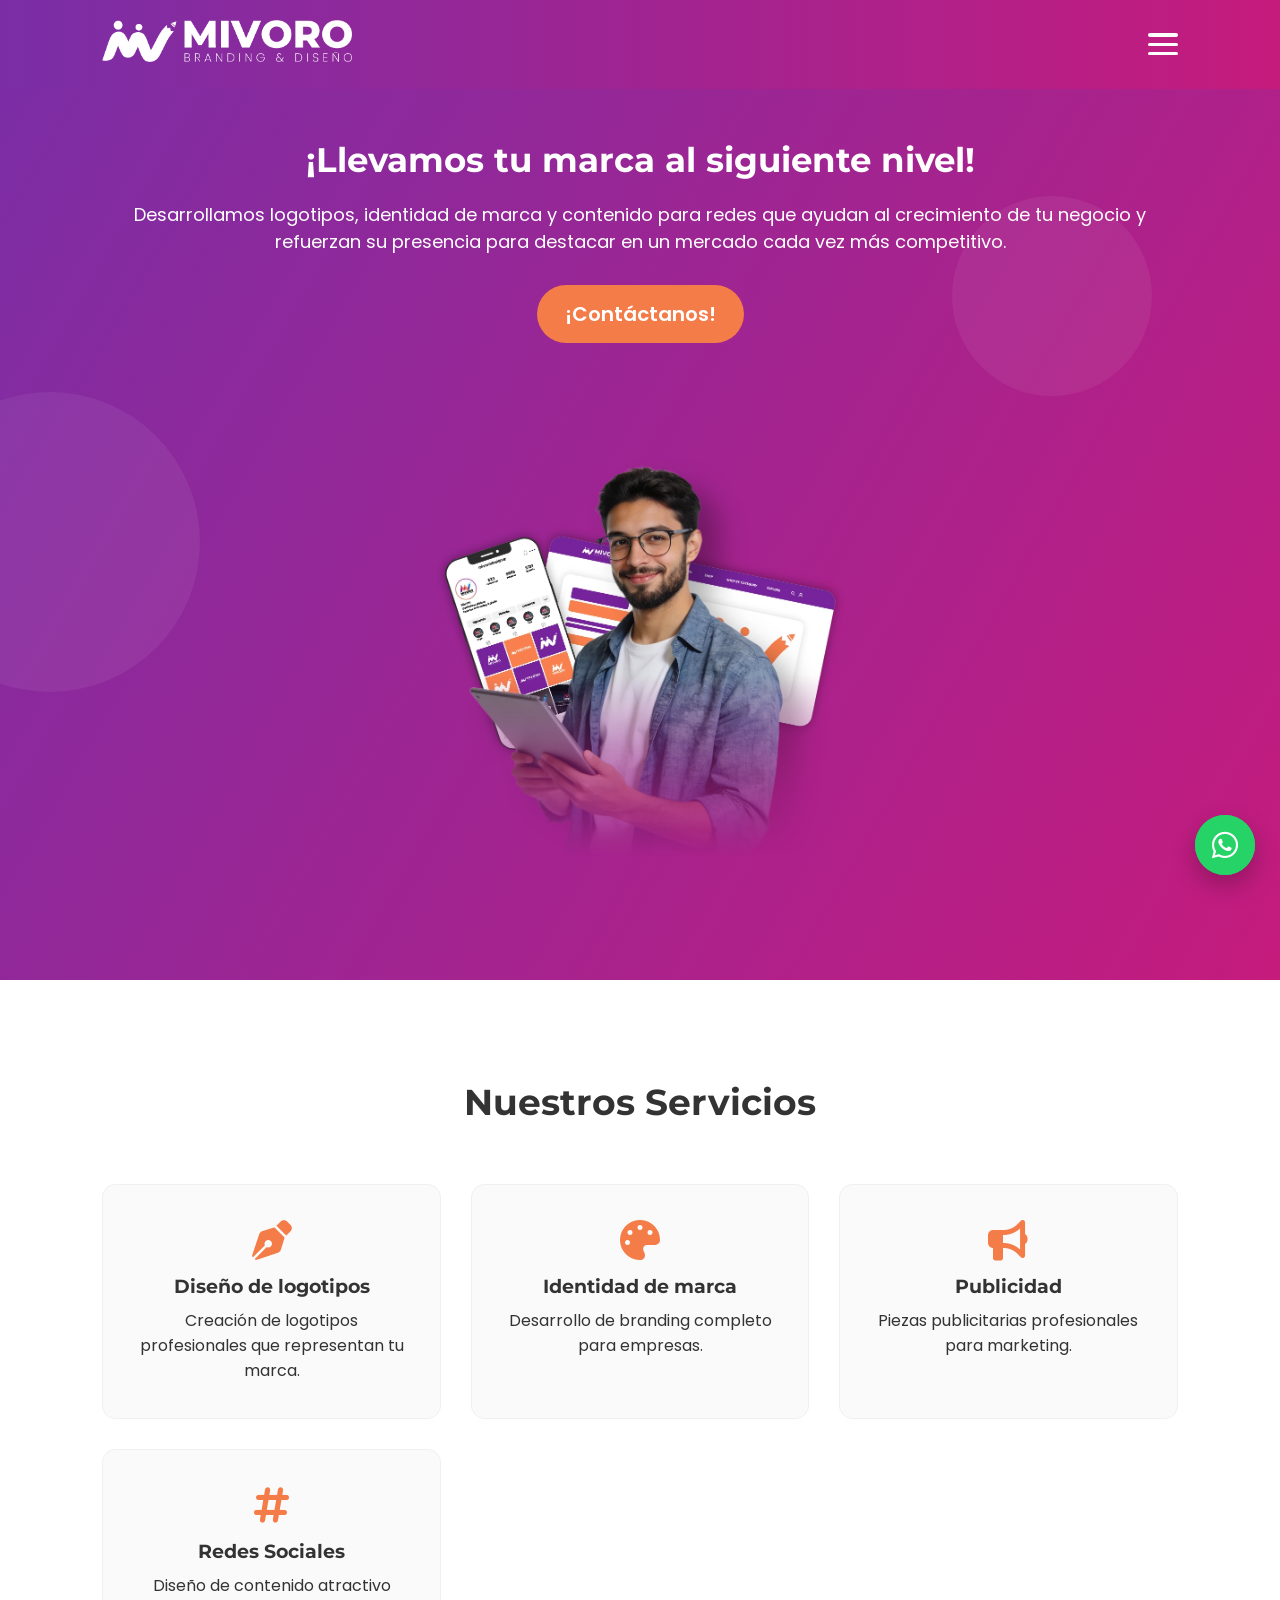
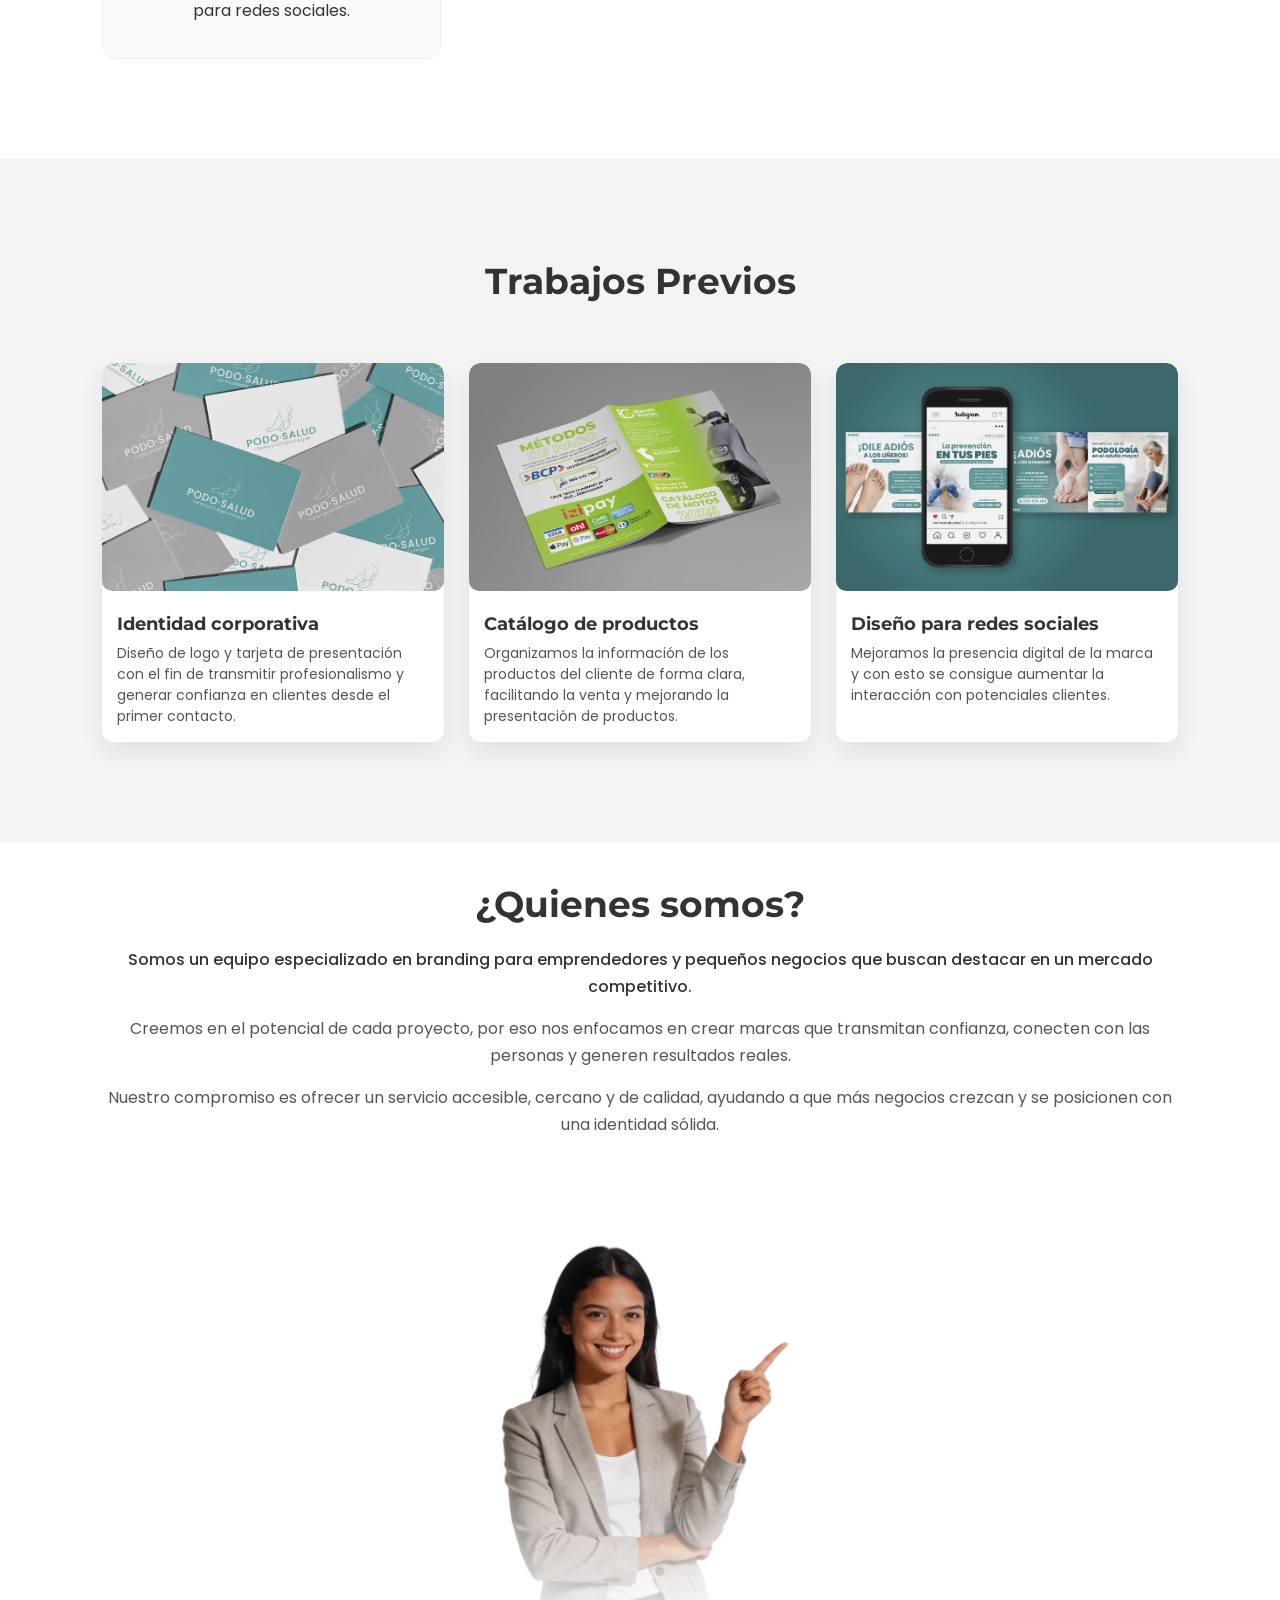
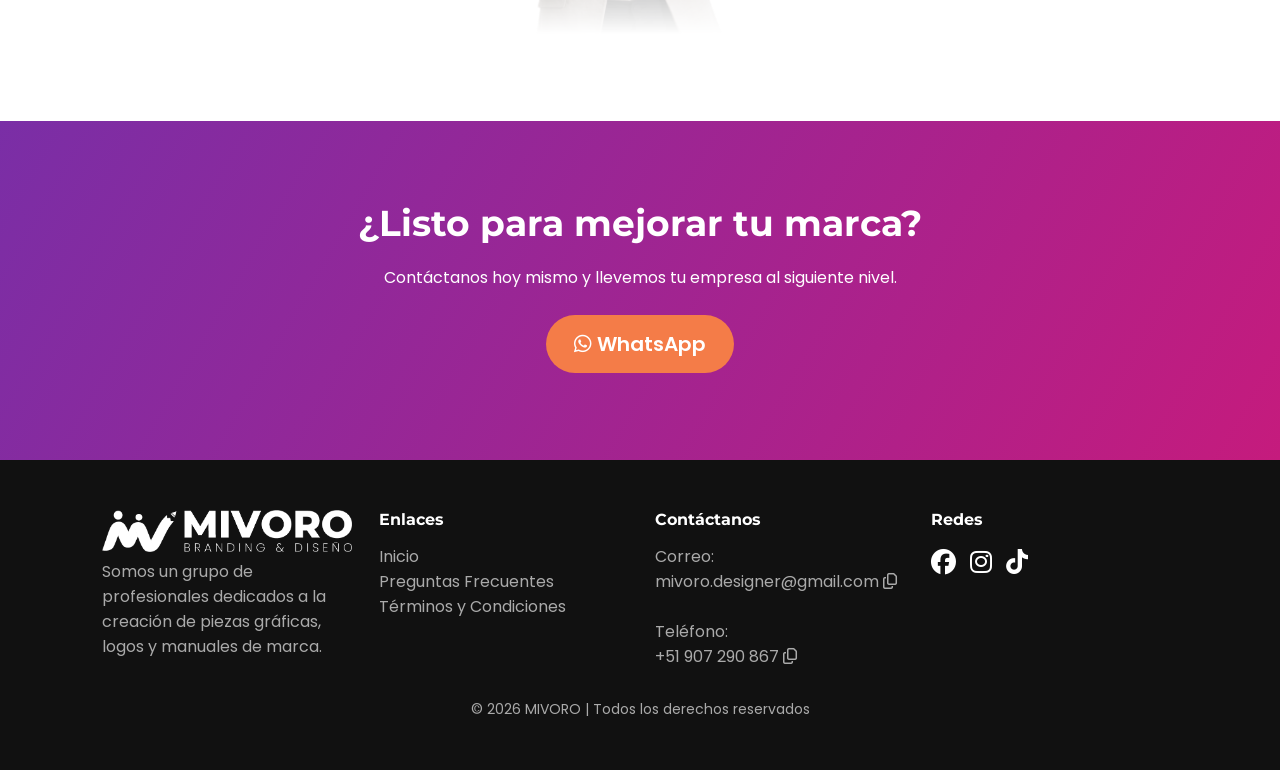
==== commit 19a5e7d9: "Update index.html" ====
--- a/index.html
+++ b/index.html
@@ -366,12 +366,12 @@
 
                 <p>Correo:</p>
                 <a href="#" class="copiar">
-                    <p>mivoro.designer@gmail.com</p>
+                    <p>mivoro.designer@gmail.com    <i class="fa-regular fa-copy"></i></p>
                 </a><br>
 
                 <p>Teléfono:</p>
                 <a href="#" class="copiar">
-                    <p>+51 907 290 867</p>
+                    <p>+51 907 290 867    <i class="fa-regular fa-copy"></i></p>
                 </a>
             </div>
 
--- a/css/styles.css
+++ b/css/styles.css
@@ -1086,4 +1086,10 @@
         justify-content: center;
     }
 
-}
+    #toast {
+
+        text-align: center;
+
+    }
+
+}
